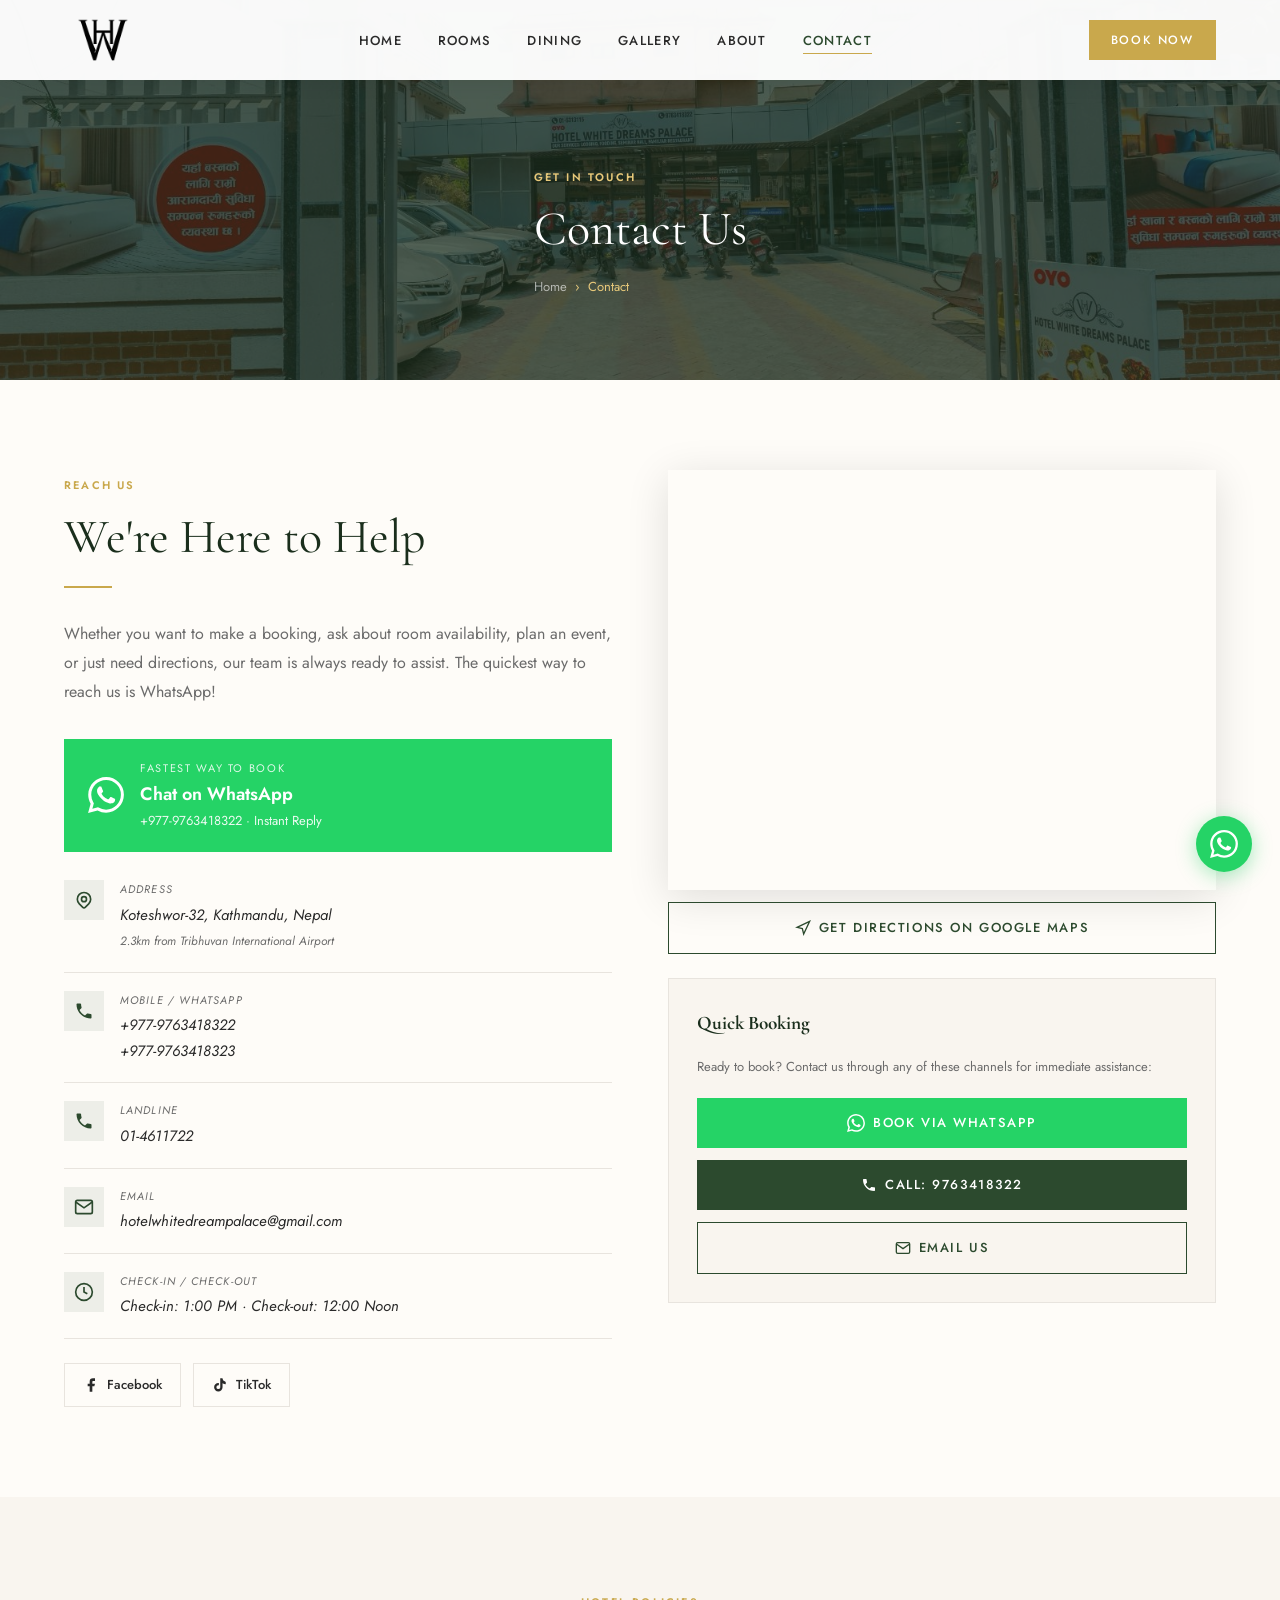
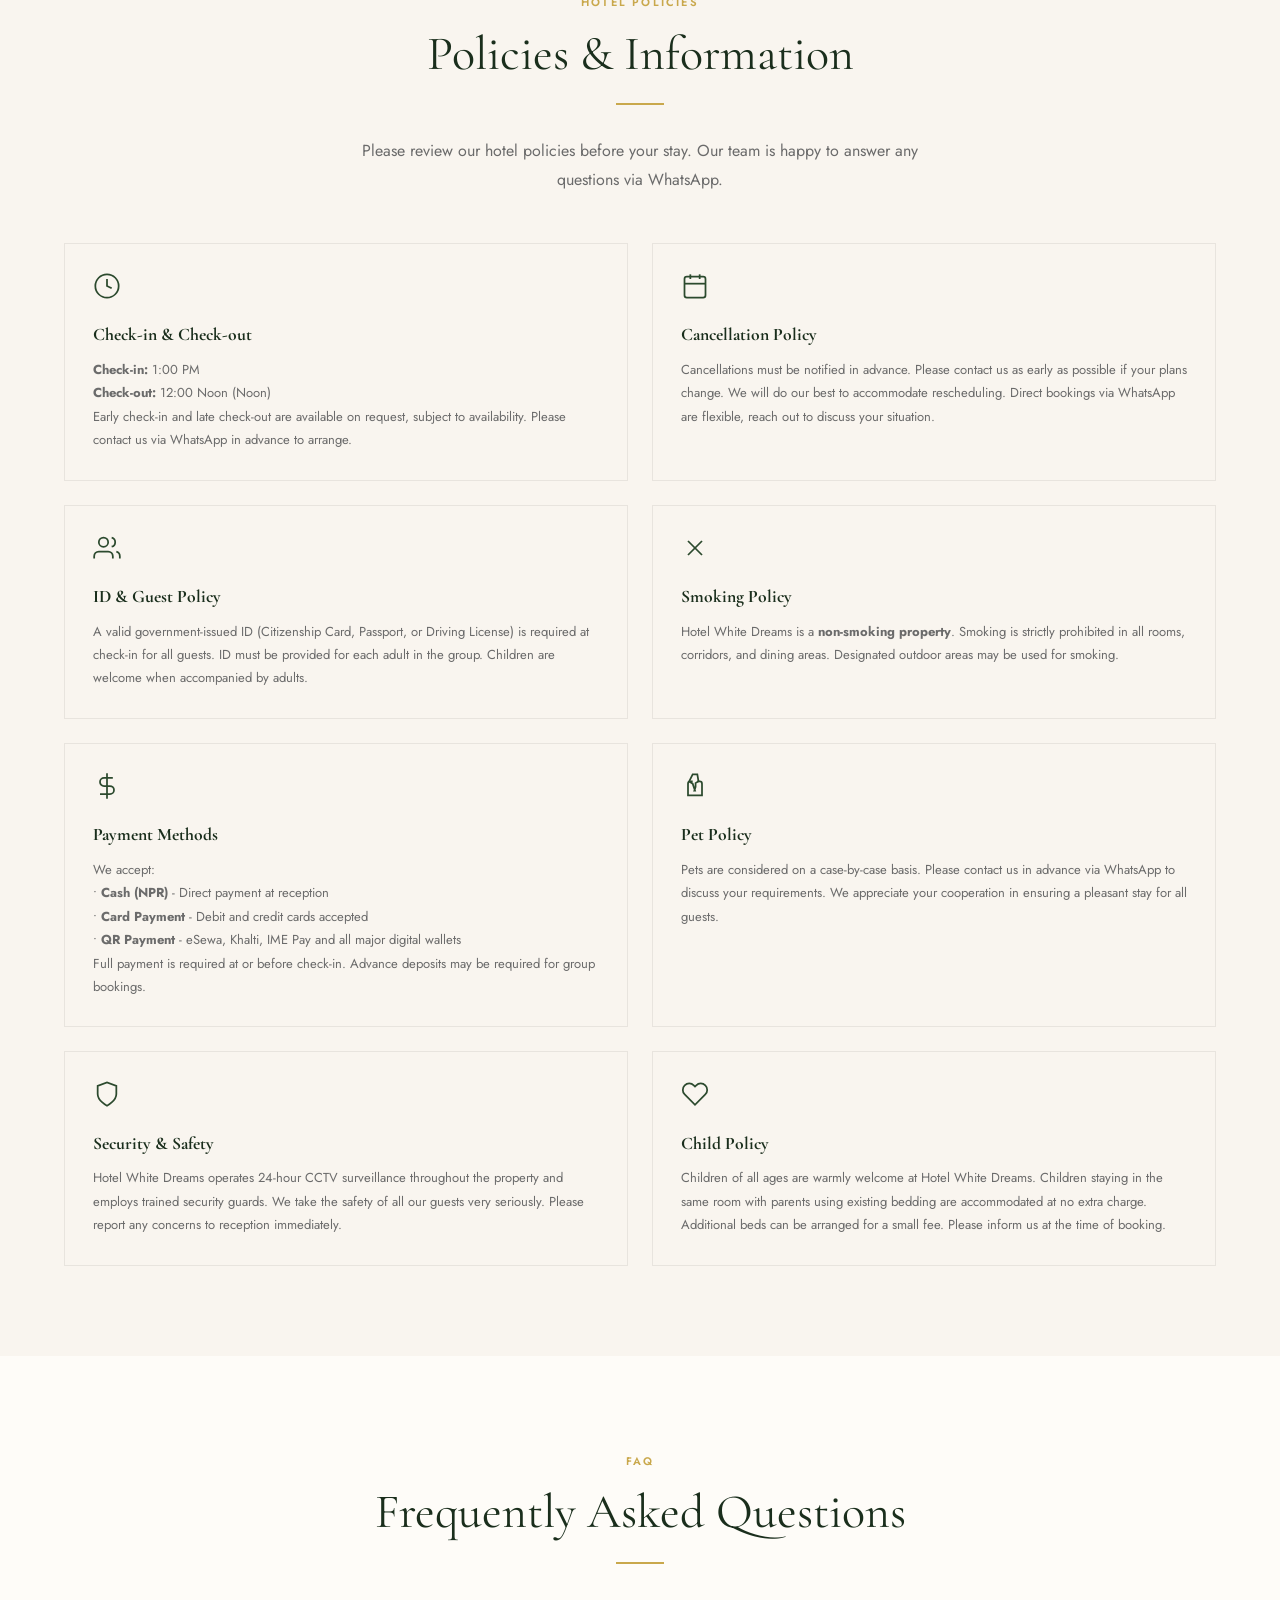
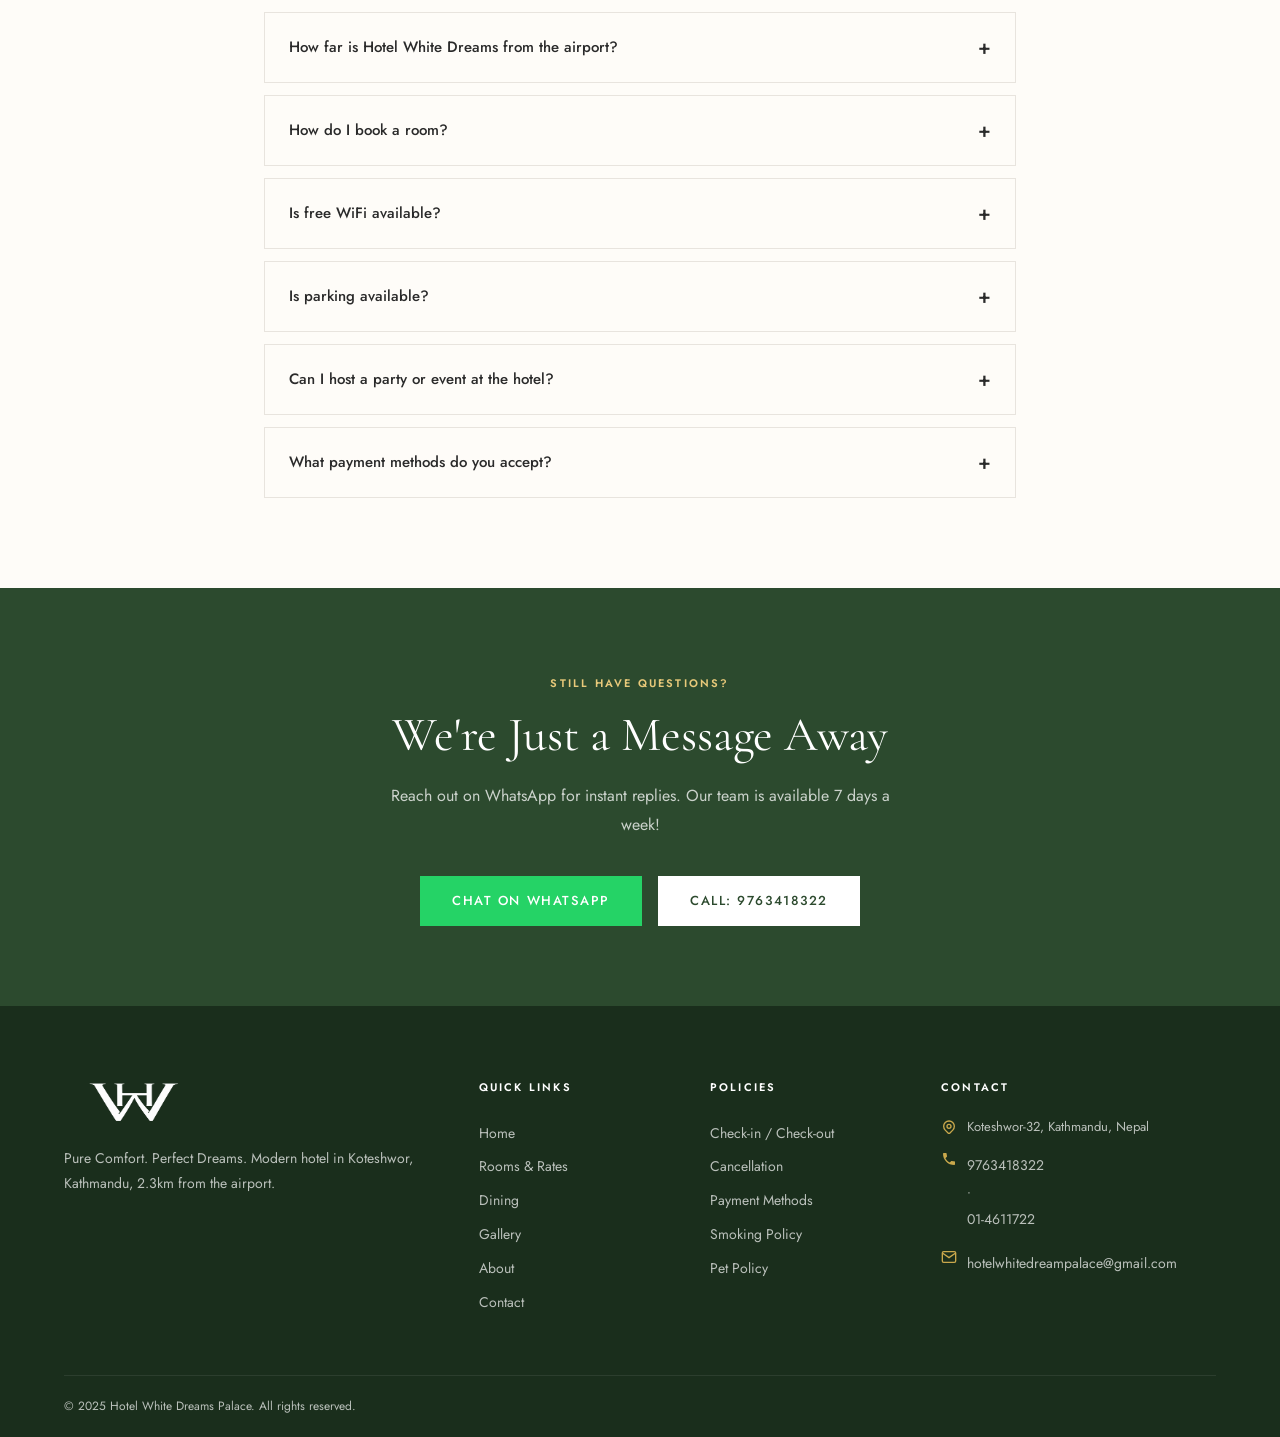
==== contact.html @ fd2ccd72 "hotel white dreams" ====
<!DOCTYPE html>
<html lang="en">
<head>
  <meta charset="UTF-8">
  <meta name="viewport" content="width=device-width, initial-scale=1.0">
  <title>Contact Us | Hotel White Dreams Kathmandu | Book via WhatsApp</title>
  <meta name="description" content="Contact Hotel White Dreams - Koteshwor-32, Kathmandu. Phone: 9763418322, 01-4611722. Book via WhatsApp. Email: hotelwhitedreampalace@gmail.com. Find us 2.3km from TIA airport.">
  <meta name="keywords" content="contact hotel white dreams, hotel kathmandu whatsapp booking, hotel near airport kathmandu phone, koteshwor hotel booking nepal">
  <meta name="robots" content="index, follow">
  <link rel="canonical" href="https://hotelwhitedreams.com/contact.html">
  <meta property="og:title" content="Contact - Hotel White Dreams Kathmandu">
  <meta property="og:description" content="Get in touch. Phone: 9763418322. WhatsApp booking available 24/7. Located in Koteshwor-32, Kathmandu.">
  <meta property="og:image" content="https://hotelwhitedreams.com/img/white-dreams-exterior.jpg">
  <meta property="og:url" content="https://hotelwhitedreams.com/contact.html">
  <meta name="geo.region" content="NP-BA">
  <meta name="geo.placename" content="Kathmandu">
  <link rel="icon" type="image/x-icon" href="favicon/favicon.ico">
  <link rel="icon" type="image/png" sizes="32x32" href="favicon/favicon-32x32.png">
  <link rel="apple-touch-icon" sizes="180x180" href="favicon/apple-touch-icon.png">
  <link rel="manifest" href="favicon/site.webmanifest">

  <script type="application/ld+json">
  {
    "@context": "https://schema.org",
    "@type": "ContactPage",
    "name": "Contact Hotel White Dreams",
    "url": "https://hotelwhitedreams.com/contact.html",
    "mainEntity": {
      "@type": "Hotel",
      "name": "Hotel White Dreams",
      "telephone": ["+977-1-4611722", "+977-9763418322"],
      "email": "hotelwhitedreampalace@gmail.com",
      "address": {
        "@type": "PostalAddress",
        "streetAddress": "Koteshwor-32",
        "addressLocality": "Kathmandu",
        "addressRegion": "Bagmati Province",
        "addressCountry": "NP"
      }
    }
  }
  </script>

  <link rel="stylesheet" href="css/style.css">
</head>
<body>

<!-- NAVBAR -->
<nav class="navbar dark-nav" id="navbar">
  <div class="container nav-inner">
    <a href="index.html" class="nav-logo"><img src="img/logo-black.png" alt="Hotel White Dreams" width="160" height="52" onerror="this.src='img/logo-white.png'"></a>
    <ul class="nav-links">
      <li><a href="index.html">Home</a></li>
      <li><a href="rooms.html">Rooms</a></li>
      <li><a href="dining.html">Dining</a></li>
      <li><a href="gallery.html">Gallery</a></li>
      <li><a href="about.html">About</a></li>
      <li><a href="contact.html" class="active">Contact</a></li>
    </ul>
    <a href="https://wa.link/jfdvxk" target="_blank" rel="noopener" class="btn nav-book">Book Now</a>
    <button class="hamburger" id="hamburger" aria-label="Open menu"><span></span><span></span><span></span></button>
  </div>
</nav>
<div class="mobile-nav" id="mobileNav">
  <button class="close-btn" id="closeBtn">✕</button>
  <a href="index.html">Home</a><a href="rooms.html">Rooms</a><a href="dining.html">Dining</a><a href="gallery.html">Gallery</a><a href="about.html">About</a><a href="contact.html">Contact</a>
  <a href="https://wa.link/jfdvxk" target="_blank" rel="noopener" style="color:#25D366;font-weight:600;margin-top:16px;">📱 Book via WhatsApp</a>
</div>
<div class="overlay" id="overlay"></div>

<!-- PAGE HERO -->
<div class="page-hero" style="padding-top:80px;" role="banner">
  <div class="page-hero-bg" style="background-image:url('img/white-dreams-entrance.jpg')" aria-hidden="true"></div>
  <div class="container page-hero-content">
    <span class="tag">Get In Touch</span>
    <h1 class="section-title">Contact Us</h1>
    <nav class="breadcrumb" aria-label="Breadcrumb">
      <a href="index.html">Home</a> <span>›</span> <span>Contact</span>
    </nav>
  </div>
</div>

<!-- CONTACT SECTION -->
<section class="section-pad" aria-labelledby="contact-heading">
  <div class="container">
    <div style="display:grid;grid-template-columns:1fr 1fr;gap:56px;align-items:start;" class="location-grid">

      <!-- Contact Info -->
      <div class="fade-in">
        <span class="tag">Reach Us</span>
        <h2 class="section-title" id="contact-heading">We're Here to Help</h2>
        <div class="divider" aria-hidden="true"></div>
        <p class="section-sub" style="margin-bottom:32px;">Whether you want to make a booking, ask about room availability, plan an event, or just need directions, our team is always ready to assist. The quickest way to reach us is WhatsApp!</p>

        <!-- WhatsApp Highlight -->
        <a href="https://wa.link/jfdvxk" target="_blank" rel="noopener" style="display:flex;align-items:center;gap:16px;background:#25D366;color:#fff;padding:20px 24px;margin-bottom:24px;transition:all 0.3s ease;" aria-label="Chat with Hotel White Dreams on WhatsApp"
           onmouseover="this.style.background='#1ebe5a'" onmouseout="this.style.background='#25D366'">
          <svg width="36" height="36" fill="currentColor" viewBox="0 0 24 24" aria-hidden="true"><path d="M17.472 14.382c-.297-.149-1.758-.867-2.03-.967-.273-.099-.471-.148-.67.15-.197.297-.767.966-.94 1.164-.173.199-.347.223-.644.075-.297-.15-1.255-.463-2.39-1.475-.883-.788-1.48-1.761-1.653-2.059-.173-.297-.018-.458.13-.606.134-.133.298-.347.446-.52.149-.174.198-.298.298-.497.099-.198.05-.371-.025-.52-.075-.149-.669-1.612-.916-2.207-.242-.579-.487-.5-.669-.51-.173-.008-.371-.01-.57-.01-.198 0-.52.074-.792.372-.272.297-1.04 1.016-1.04 2.479 0 1.462 1.065 2.875 1.213 3.074.149.198 2.096 3.2 5.077 4.487.709.306 1.262.489 1.694.625.712.227 1.36.195 1.871.118.571-.085 1.758-.719 2.006-1.413.248-.694.248-1.289.173-1.413-.074-.124-.272-.198-.57-.347m-5.421 7.403h-.004a9.87 9.87 0 01-5.031-1.378l-.361-.214-3.741.982.998-3.648-.235-.374a9.86 9.86 0 01-1.51-5.26c.001-5.45 4.436-9.884 9.888-9.884 2.64 0 5.122 1.03 6.988 2.898a9.825 9.825 0 012.893 6.994c-.003 5.45-4.437 9.884-9.885 9.884m8.413-18.297A11.815 11.815 0 0012.05 0C5.495 0 .16 5.335.157 11.892c0 2.096.547 4.142 1.588 5.945L.057 24l6.305-1.654a11.882 11.882 0 005.683 1.448h.005c6.554 0 11.89-5.335 11.893-11.893a11.821 11.821 0 00-3.48-8.413z"/></svg>
          <div>
            <div style="font-size:11px;letter-spacing:0.15em;text-transform:uppercase;opacity:0.85;margin-bottom:2px;">Fastest Way to Book</div>
            <div style="font-size:18px;font-weight:600;">Chat on WhatsApp</div>
            <div style="font-size:13px;opacity:0.9;">+977-9763418322 · Instant Reply</div>
          </div>
        </a>

        <address>
          <div class="contact-list" role="list">
            <div class="contact-item" role="listitem">
              <div class="c-icon" aria-hidden="true">
                <svg width="20" height="20" fill="none" stroke="currentColor" stroke-width="2" viewBox="0 0 24 24"><path d="M17.657 16.657L13.414 20.9a1.998 1.998 0 01-2.827 0l-4.244-4.243a8 8 0 1111.314 0z"/><path d="M15 11a3 3 0 11-6 0 3 3 0 016 0z"/></svg>
              </div>
              <div>
                <div class="c-label">Address</div>
                <div class="c-value">Koteshwor-32, Kathmandu, Nepal<br><span style="font-size:12px;color:var(--mid-gray);">2.3km from Tribhuvan International Airport</span></div>
              </div>
            </div>
            <div class="contact-item" role="listitem">
              <div class="c-icon" aria-hidden="true">
                <svg width="20" height="20" viewBox="0 0 24 24" fill="currentColor" aria-hidden="true"><path d="M6.62 10.79c1.44 2.83 3.76 5.14 6.59 6.59l2.2-2.2c.27-.27.67-.36 1.02-.24 1.12.37 2.33.57 3.57.57.55 0 1 .45 1 1V20c0 .55-.45 1-1 1-9.39 0-17-7.61-17-17 0-.55.45-1 1-1h3.5c.55 0 1 .45 1 1 0 1.25.2 2.45.57 3.57.11.35.03.74-.25 1.02l-2.2 2.2z"/></svg>
              </div>
              <div>
                <div class="c-label">Mobile / WhatsApp</div>
                <div class="c-value">
                  <a href="tel:+9779763418322">+977-9763418322</a><br>
                  <a href="tel:+9779763418323">+977-9763418323</a>
                </div>
              </div>
            </div>
            <div class="contact-item" role="listitem">
              <div class="c-icon" aria-hidden="true">
                <svg width="20" height="20" viewBox="0 0 24 24" fill="currentColor" aria-hidden="true"><path d="M6.62 10.79c1.44 2.83 3.76 5.14 6.59 6.59l2.2-2.2c.27-.27.67-.36 1.02-.24 1.12.37 2.33.57 3.57.57.55 0 1 .45 1 1V20c0 .55-.45 1-1 1-9.39 0-17-7.61-17-17 0-.55.45-1 1-1h3.5c.55 0 1 .45 1 1 0 1.25.2 2.45.57 3.57.11.35.03.74-.25 1.02l-2.2 2.2z"/></svg>
              </div>
              <div>
                <div class="c-label">Landline</div>
                <div class="c-value"><a href="tel:+97714611722">01-4611722</a></div>
              </div>
            </div>
            <div class="contact-item" role="listitem">
              <div class="c-icon" aria-hidden="true">
                <svg width="20" height="20" fill="none" stroke="currentColor" stroke-width="2" viewBox="0 0 24 24"><path d="M4 4h16c1.1 0 2 .9 2 2v12c0 1.1-.9 2-2 2H4c-1.1 0-2-.9-2-2V6c0-1.1.9-2 2-2z"/><polyline points="22,6 12,13 2,6"/></svg>
              </div>
              <div>
                <div class="c-label">Email</div>
                <div class="c-value"><a href="mailto:hotelwhitedreampalace@gmail.com">hotelwhitedreampalace@gmail.com</a></div>
              </div>
            </div>
            <div class="contact-item" role="listitem">
              <div class="c-icon" aria-hidden="true">
                <svg width="20" height="20" fill="none" stroke="currentColor" stroke-width="2" viewBox="0 0 24 24"><circle cx="12" cy="12" r="10"/><polyline points="12 6 12 12 16 14"/></svg>
              </div>
              <div>
                <div class="c-label">Check-in / Check-out</div>
                <div class="c-value">Check-in: 1:00 PM · Check-out: 12:00 Noon</div>
              </div>
            </div>
          </div>
        </address>

        <div class="social-row" style="margin-top:24px;" aria-label="Social media links">
          <a href="https://www.facebook.com/people/Hotel-White-Dreams-Palace/61571336482780/" target="_blank" rel="noopener" class="social-btn" aria-label="Hotel White Dreams on Facebook">
            <svg width="16" height="16" viewBox="0 0 24 24" fill="currentColor" aria-hidden="true"><path d="M18 2h-3a5 5 0 00-5 5v3H7v4h3v8h4v-8h3l1-4h-4V7a1 1 0 011-1h3z"/></svg>
            Facebook
          </a>
          <a href="https://www.tiktok.com/@hotel.white.dream" target="_blank" rel="noopener" class="social-btn" aria-label="Hotel White Dreams on TikTok">
            <svg width="16" height="16" viewBox="0 0 24 24" fill="currentColor" aria-hidden="true"><path d="M19.59 6.69a4.83 4.83 0 01-3.77-4.25V2h-3.45v13.67a2.89 2.89 0 01-2.88 2.5 2.89 2.89 0 01-2.89-2.89 2.89 2.89 0 012.89-2.89c.28 0 .54.04.79.1V9.01a6.33 6.33 0 00-.79-.05 6.34 6.34 0 00-6.34 6.34 6.34 6.34 0 006.34 6.34 6.34 6.34 0 006.33-6.34V9.5a8.16 8.16 0 004.77 1.52V7.57a4.85 4.85 0 01-1-.88z"/></svg>
            TikTok
          </a>
        </div>
      </div>

      <!-- Map & Quick Booking -->
      <div class="fade-in">
        <div class="map-wrap" role="application" aria-label="Google Maps showing Hotel White Dreams location in Koteshwor Kathmandu">
          <iframe
            src="https://www.google.com/maps/embed?pb=!1m18!1m12!1m3!1d667.1944233968767!2d85.3472402989279!3d27.680675975728967!2m3!1f0!2f0!3f0!3m2!1i1024!2i768!4f13.1!3m3!1m2!1s0x39eb19006d4456f3%3A0xda9e006a3b36ed2a!2sHOTEL%20WHITE%20DREAMS%20PALACE!5e0!3m2!1sen!2snp!4v1775055381803!5m2!1sen!2snp"
            width="600" height="420" style="border:0;" allowfullscreen="" loading="lazy"
            referrerpolicy="no-referrer-when-downgrade"
            title="Hotel White Dreams location in Koteshwor Kathmandu on Google Maps">
          </iframe>
        </div>
        <a href="https://maps.app.goo.gl/Nyb9Q2iBQcFagSoRA" target="_blank" rel="noopener" class="btn btn-outline" style="width:100%;justify-content:center;margin-top:12px;" aria-label="Get directions to Hotel White Dreams">
          <svg width="16" height="16" fill="none" stroke="currentColor" stroke-width="2" viewBox="0 0 24 24" aria-hidden="true"><polygon points="3 11 22 2 13 21 11 13 3 11"/></svg>
          Get Directions on Google Maps
        </a>

        <!-- Quick Booking Box -->
        <div style="background:var(--cream);padding:28px;margin-top:24px;border:1px solid var(--light-gray);" role="complementary" aria-label="Quick booking options">
          <h3 style="font-family:var(--font-display);font-size:1.2rem;color:var(--forest-deep);margin-bottom:16px;">Quick Booking</h3>
          <p style="font-size:13px;color:var(--mid-gray);margin-bottom:20px;">Ready to book? Contact us through any of these channels for immediate assistance:</p>
          <div style="display:flex;flex-direction:column;gap:12px;">
            <a href="https://wa.link/jfdvxk" target="_blank" rel="noopener" class="btn btn-whatsapp" style="justify-content:center;" aria-label="Book via WhatsApp">
              <svg width="18" height="18" fill="currentColor" viewBox="0 0 24 24" aria-hidden="true"><path d="M17.472 14.382c-.297-.149-1.758-.867-2.03-.967-.273-.099-.471-.148-.67.15-.197.297-.767.966-.94 1.164-.173.199-.347.223-.644.075-.297-.15-1.255-.463-2.39-1.475-.883-.788-1.48-1.761-1.653-2.059-.173-.297-.018-.458.13-.606.134-.133.298-.347.446-.52.149-.174.198-.298.298-.497.099-.198.05-.371-.025-.52-.075-.149-.669-1.612-.916-2.207-.242-.579-.487-.5-.669-.51-.173-.008-.371-.01-.57-.01-.198 0-.52.074-.792.372-.272.297-1.04 1.016-1.04 2.479 0 1.462 1.065 2.875 1.213 3.074.149.198 2.096 3.2 5.077 4.487.709.306 1.262.489 1.694.625.712.227 1.36.195 1.871.118.571-.085 1.758-.719 2.006-1.413.248-.694.248-1.289.173-1.413-.074-.124-.272-.198-.57-.347m-5.421 7.403h-.004a9.87 9.87 0 01-5.031-1.378l-.361-.214-3.741.982.998-3.648-.235-.374a9.86 9.86 0 01-1.51-5.26c.001-5.45 4.436-9.884 9.888-9.884 2.64 0 5.122 1.03 6.988 2.898a9.825 9.825 0 012.893 6.994c-.003 5.45-4.437 9.884-9.885 9.884m8.413-18.297A11.815 11.815 0 0012.05 0C5.495 0 .16 5.335.157 11.892c0 2.096.547 4.142 1.588 5.945L.057 24l6.305-1.654a11.882 11.882 0 005.683 1.448h.005c6.554 0 11.89-5.335 11.893-11.893a11.821 11.821 0 00-3.48-8.413z"/></svg>
              Book via WhatsApp
            </a>
            <a href="tel:+9779763418322" class="btn btn-primary" style="justify-content:center;" aria-label="Call us">
              <svg width="16" height="16" viewBox="0 0 24 24" fill="currentColor" aria-hidden="true"><path d="M6.62 10.79c1.44 2.83 3.76 5.14 6.59 6.59l2.2-2.2c.27-.27.67-.36 1.02-.24 1.12.37 2.33.57 3.57.57.55 0 1 .45 1 1V20c0 .55-.45 1-1 1-9.39 0-17-7.61-17-17 0-.55.45-1 1-1h3.5c.55 0 1 .45 1 1 0 1.25.2 2.45.57 3.57.11.35.03.74-.25 1.02l-2.2 2.2z"/></svg>
              Call: 9763418322
            </a>
            <a href="mailto:hotelwhitedreampalace@gmail.com" class="btn btn-outline" style="justify-content:center;" aria-label="Email us">
              <svg width="16" height="16" fill="none" stroke="currentColor" stroke-width="2" viewBox="0 0 24 24" aria-hidden="true"><path d="M4 4h16c1.1 0 2 .9 2 2v12c0 1.1-.9 2-2 2H4c-1.1 0-2-.9-2-2V6c0-1.1.9-2 2-2z"/><polyline points="22,6 12,13 2,6"/></svg>
              Email Us
            </a>
          </div>
        </div>
      </div>
    </div>
  </div>
</section>

<!-- POLICIES -->
<section class="section-pad rooms-bg" id="policies" aria-labelledby="policies-heading">
  <div class="container">
    <div class="text-center fade-in" style="margin-bottom:48px;">
      <span class="tag">Hotel Policies</span>
      <h2 class="section-title" id="policies-heading">Policies & Information</h2>
      <div class="divider" aria-hidden="true"></div>
      <p class="section-sub">Please review our hotel policies before your stay. Our team is happy to answer any questions via WhatsApp.</p>
    </div>
    <div class="policies-grid fade-in" role="list" aria-label="Hotel policies">

      <div class="policy-card" role="listitem">
        <div class="policy-icon" aria-hidden="true">
          <svg width="28" height="28" fill="none" stroke="currentColor" stroke-width="1.5" viewBox="0 0 24 24"><circle cx="12" cy="12" r="10"/><polyline points="12 6 12 12 16 14"/></svg>
        </div>
        <h3 class="policy-title">Check-in & Check-out</h3>
        <p class="policy-text">
          <strong>Check-in:</strong> 1:00 PM<br>
          <strong>Check-out:</strong> 12:00 Noon (Noon)<br>
          Early check-in and late check-out are available on request, subject to availability. Please contact us via WhatsApp in advance to arrange.
        </p>
      </div>

      <div class="policy-card" role="listitem">
        <div class="policy-icon" aria-hidden="true">
          <svg width="28" height="28" fill="none" stroke="currentColor" stroke-width="1.5" viewBox="0 0 24 24"><rect x="3" y="4" width="18" height="18" rx="2" ry="2"/><line x1="16" y1="2" x2="16" y2="6"/><line x1="8" y1="2" x2="8" y2="6"/><line x1="3" y1="10" x2="21" y2="10"/></svg>
        </div>
        <h3 class="policy-title">Cancellation Policy</h3>
        <p class="policy-text">
          Cancellations must be notified in advance. Please contact us as early as possible if your plans change. We will do our best to accommodate rescheduling. Direct bookings via WhatsApp are flexible, reach out to discuss your situation.
        </p>
      </div>

      <div class="policy-card" role="listitem">
        <div class="policy-icon" aria-hidden="true">
          <svg width="28" height="28" fill="none" stroke="currentColor" stroke-width="1.5" viewBox="0 0 24 24"><path d="M17 21v-2a4 4 0 00-4-4H5a4 4 0 00-4 4v2"/><circle cx="9" cy="7" r="4"/><path d="M23 21v-2a4 4 0 00-3-3.87"/><path d="M16 3.13a4 4 0 010 7.75"/></svg>
        </div>
        <h3 class="policy-title">ID & Guest Policy</h3>
        <p class="policy-text">
          A valid government-issued ID (Citizenship Card, Passport, or Driving License) is required at check-in for all guests. ID must be provided for each adult in the group. Children are welcome when accompanied by adults.
        </p>
      </div>

      <div class="policy-card" role="listitem">
        <div class="policy-icon" aria-hidden="true">
          <svg width="28" height="28" fill="none" stroke="currentColor" stroke-width="1.5" viewBox="0 0 24 24"><line x1="18" y1="6" x2="6" y2="18"/><line x1="6" y1="6" x2="18" y2="18"/></svg>
        </div>
        <h3 class="policy-title">Smoking Policy</h3>
        <p class="policy-text">
          Hotel White Dreams is a <strong>non-smoking property</strong>. Smoking is strictly prohibited in all rooms, corridors, and dining areas. Designated outdoor areas may be used for smoking. 
        </p>
      </div>

      <div class="policy-card" role="listitem">
        <div class="policy-icon" aria-hidden="true">
          <svg width="28" height="28" fill="none" stroke="currentColor" stroke-width="1.5" viewBox="0 0 24 24"><line x1="12" y1="1" x2="12" y2="23"/><path d="M17 5H9.5a3.5 3.5 0 000 7h5a3.5 3.5 0 010 7H6"/></svg>
        </div>
        <h3 class="policy-title">Payment Methods</h3>
        <p class="policy-text">
          We accept:<br>
          • <strong>Cash (NPR)</strong> - Direct payment at reception<br>
          • <strong>Card Payment</strong> - Debit and credit cards accepted<br>
          • <strong>QR Payment</strong> - eSewa, Khalti, IME Pay and all major digital wallets<br>
          Full payment is required at or before check-in. Advance deposits may be required for group bookings.
        </p>
      </div>

      <div class="policy-card" role="listitem">
        <div class="policy-icon" aria-hidden="true">
          <svg width="28" height="28" fill="none" stroke="currentColor" stroke-width="1.5" viewBox="0 0 24 24"><path d="M10 2h4l1 6-2.5 1.5a11 11 0 01-1 6.5H12l-2-6L7 8z"/><path d="M14 8h2a2 2 0 012 2v10H6V10a2 2 0 012-2h2"/></svg>
        </div>
        <h3 class="policy-title">Pet Policy</h3>
        <p class="policy-text">
          Pets are considered on a case-by-case basis. Please contact us in advance via WhatsApp to discuss your requirements. We appreciate your cooperation in ensuring a pleasant stay for all guests.
        </p>
      </div>

      <div class="policy-card" role="listitem">
        <div class="policy-icon" aria-hidden="true">
          <svg width="28" height="28" fill="none" stroke="currentColor" stroke-width="1.5" viewBox="0 0 24 24"><path d="M12 22s8-4 8-10V5l-8-3-8 3v7c0 6 8 10 8 10z"/></svg>
        </div>
        <h3 class="policy-title">Security & Safety</h3>
        <p class="policy-text">
          Hotel White Dreams operates 24-hour CCTV surveillance throughout the property and employs trained security guards. We take the safety of all our guests very seriously. Please report any concerns to reception immediately.
        </p>
      </div>

      <div class="policy-card" role="listitem">
        <div class="policy-icon" aria-hidden="true">
          <svg width="28" height="28" fill="none" stroke="currentColor" stroke-width="1.5" viewBox="0 0 24 24"><path d="M20.84 4.61a5.5 5.5 0 00-7.78 0L12 5.67l-1.06-1.06a5.5 5.5 0 00-7.78 7.78l1.06 1.06L12 21.23l7.78-7.78 1.06-1.06a5.5 5.5 0 000-7.78z"/></svg>
        </div>
        <h3 class="policy-title">Child Policy</h3>
        <p class="policy-text">
          Children of all ages are warmly welcome at Hotel White Dreams. Children staying in the same room with parents using existing bedding are accommodated at no extra charge. Additional beds can be arranged for a small fee. Please inform us at the time of booking.
        </p>
      </div>
    </div>
  </div>
</section>

<!-- FAQ -->
<section class="section-pad" aria-labelledby="faq-heading">
  <div class="container" style="max-width:800px;">
    <div class="text-center fade-in" style="margin-bottom:48px;">
      <span class="tag">FAQ</span>
      <h2 class="section-title" id="faq-heading">Frequently Asked Questions</h2>
      <div class="divider" aria-hidden="true"></div>
    </div>
    <div class="fade-in" itemscope itemtype="https://schema.org/FAQPage">
      <div style="border:1px solid var(--light-gray);margin-bottom:12px;" itemscope itemprop="mainEntity" itemtype="https://schema.org/Question">
        <button style="width:100%;padding:20px 24px;background:none;border:none;text-align:left;cursor:pointer;display:flex;justify-content:space-between;align-items:center;font-family:var(--font-body);font-size:15px;font-weight:500;color:var(--charcoal);" onclick="toggleFAQ(this)" aria-expanded="false" itemprop="name">
          How far is Hotel White Dreams from the airport?
          <span style="font-size:20px;transition:transform 0.3s;" aria-hidden="true">+</span>
        </button>
        <div style="display:none;padding:0 24px 20px;font-size:14px;color:var(--mid-gray);line-height:1.8;" itemscope itemprop="acceptedAnswer" itemtype="https://schema.org/Answer">
          <p itemprop="text">Hotel White Dreams is located just 2.3 kilometres from Tribhuvan International Airport (TIA) in Koteshwor-32, Kathmandu. The drive takes approximately 10-15 minutes depending on traffic, making us ideal for transit travellers and airport pick-ups.</p>
        </div>
      </div>
      <div style="border:1px solid var(--light-gray);margin-bottom:12px;" itemscope itemprop="mainEntity" itemtype="https://schema.org/Question">
        <button style="width:100%;padding:20px 24px;background:none;border:none;text-align:left;cursor:pointer;display:flex;justify-content:space-between;align-items:center;font-family:var(--font-body);font-size:15px;font-weight:500;color:var(--charcoal);" onclick="toggleFAQ(this)" aria-expanded="false" itemprop="name">
          How do I book a room?
          <span style="font-size:20px;transition:transform 0.3s;" aria-hidden="true">+</span>
        </button>
        <div style="display:none;padding:0 24px 20px;font-size:14px;color:var(--mid-gray);line-height:1.8;" itemscope itemprop="acceptedAnswer" itemtype="https://schema.org/Answer">
          <p itemprop="text">The easiest way to book is through WhatsApp at <a href="https://wa.link/jfdvxk" target="_blank" rel="noopener" style="color:var(--forest);">wa.link/jfdvxk</a> or by calling us at 9763418322. You can also call our landline at 01-4611722. We respond quickly and can confirm your booking within minutes!</p>
        </div>
      </div>
      <div style="border:1px solid var(--light-gray);margin-bottom:12px;" itemscope itemprop="mainEntity" itemtype="https://schema.org/Question">
        <button style="width:100%;padding:20px 24px;background:none;border:none;text-align:left;cursor:pointer;display:flex;justify-content:space-between;align-items:center;font-family:var(--font-body);font-size:15px;font-weight:500;color:var(--charcoal);" onclick="toggleFAQ(this)" aria-expanded="false" itemprop="name">
          Is free WiFi available?
          <span style="font-size:20px;transition:transform 0.3s;" aria-hidden="true">+</span>
        </button>
        <div style="display:none;padding:0 24px 20px;font-size:14px;color:var(--mid-gray);line-height:1.8;" itemscope itemprop="acceptedAnswer" itemtype="https://schema.org/Answer">
          <p itemprop="text">Yes! High-speed WiFi is provided free of charge to all guests in all rooms and common areas throughout the hotel. No hidden charges or time limits.</p>
        </div>
      </div>
      <div style="border:1px solid var(--light-gray);margin-bottom:12px;" itemscope itemprop="mainEntity" itemtype="https://schema.org/Question">
        <button style="width:100%;padding:20px 24px;background:none;border:none;text-align:left;cursor:pointer;display:flex;justify-content:space-between;align-items:center;font-family:var(--font-body);font-size:15px;font-weight:500;color:var(--charcoal);" onclick="toggleFAQ(this)" aria-expanded="false" itemprop="name">
          Is parking available?
          <span style="font-size:20px;transition:transform 0.3s;" aria-hidden="true">+</span>
        </button>
        <div style="display:none;padding:0 24px 20px;font-size:14px;color:var(--mid-gray);line-height:1.8;" itemscope itemprop="acceptedAnswer" itemtype="https://schema.org/Answer">
          <p itemprop="text">Yes, Hotel White Dreams provides free secure parking for all guests. Our parking area has CCTV coverage and is monitored 24 hours a day.</p>
        </div>
      </div>
      <div style="border:1px solid var(--light-gray);margin-bottom:12px;" itemscope itemprop="mainEntity" itemtype="https://schema.org/Question">
        <button style="width:100%;padding:20px 24px;background:none;border:none;text-align:left;cursor:pointer;display:flex;justify-content:space-between;align-items:center;font-family:var(--font-body);font-size:15px;font-weight:500;color:var(--charcoal);" onclick="toggleFAQ(this)" aria-expanded="false" itemprop="name">
          Can I host a party or event at the hotel?
          <span style="font-size:20px;transition:transform 0.3s;" aria-hidden="true">+</span>
        </button>
        <div style="display:none;padding:0 24px 20px;font-size:14px;color:var(--mid-gray);line-height:1.8;" itemscope itemprop="acceptedAnswer" itemtype="https://schema.org/Answer">
          <p itemprop="text">Absolutely! We have a conference and banquet hall suitable for small parties, birthday celebrations, business meetings, and wedding receptions. Please contact us via WhatsApp to discuss your event requirements and availability.</p>
        </div>
      </div>
      <div style="border:1px solid var(--light-gray);" itemscope itemprop="mainEntity" itemtype="https://schema.org/Question">
        <button style="width:100%;padding:20px 24px;background:none;border:none;text-align:left;cursor:pointer;display:flex;justify-content:space-between;align-items:center;font-family:var(--font-body);font-size:15px;font-weight:500;color:var(--charcoal);" onclick="toggleFAQ(this)" aria-expanded="false" itemprop="name">
          What payment methods do you accept?
          <span style="font-size:20px;transition:transform 0.3s;" aria-hidden="true">+</span>
        </button>
        <div style="display:none;padding:0 24px 20px;font-size:14px;color:var(--mid-gray);line-height:1.8;" itemscope itemprop="acceptedAnswer" itemtype="https://schema.org/Answer">
          <p itemprop="text">We accept cash (NPR), debit and credit cards, and QR code payments via eSewa, Khalti, IME Pay, and all major digital wallets. Payment is required at or before check-in.</p>
        </div>
      </div>
    </div>
  </div>
</section>

<!-- CTA -->
<section class="cta-banner" aria-labelledby="contact-cta-heading">
  <div class="container">
    <span class="tag">Still Have Questions?</span>
    <h2 class="section-title" id="contact-cta-heading">We're Just a Message Away</h2>
    <p class="section-sub">Reach out on WhatsApp for instant replies. Our team is available 7 days a week!</p>
    <div class="cta-btns">
      <a href="https://wa.link/jfdvxk" target="_blank" rel="noopener" class="btn btn-whatsapp" aria-label="Chat on WhatsApp">Chat on WhatsApp</a>
      <a href="tel:+9779763418322" class="btn btn-white" aria-label="Call us">Call: 9763418322</a>
    </div>
  </div>
</section>

<!-- FOOTER -->
<footer role="contentinfo">
  <div class="container">
    <div class="footer-grid">
      <div class="footer-brand">
        <img src="img/logo-white.png" alt="Hotel White Dreams Logo" width="140" height="45" onerror="this.src='img/logo-black.png';this.style.filter='invert(1)'">
        <p style="margin-top:16px;">Pure Comfort. Perfect Dreams. Modern hotel in Koteshwor, Kathmandu, 2.3km from the airport.</p>
      </div>
      <div class="footer-col">
        <h5>Quick Links</h5>
        <a href="index.html">Home</a><a href="rooms.html">Rooms & Rates</a><a href="dining.html">Dining</a><a href="gallery.html">Gallery</a><a href="about.html">About</a><a href="contact.html">Contact</a>
      </div>
      <div class="footer-col">
        <h5>Policies</h5>
        <a href="contact.html#policies">Check-in / Check-out</a>
        <a href="contact.html#policies">Cancellation</a>
        <a href="contact.html#policies">Payment Methods</a>
        <a href="contact.html#policies">Smoking Policy</a>
        <a href="contact.html#policies">Pet Policy</a>
      </div>
      <div class="footer-col">
        <h5>Contact</h5>
        <div class="footer-contact-item"><svg width="16" height="16" fill="none" stroke="currentColor" stroke-width="2" viewBox="0 0 24 24" aria-hidden="true"><path d="M17.657 16.657L13.414 20.9a1.998 1.998 0 01-2.827 0l-4.244-4.243a8 8 0 1111.314 0z"/><path d="M15 11a3 3 0 11-6 0 3 3 0 016 0z"/></svg><span>Koteshwor-32, Kathmandu, Nepal</span></div>
        <div class="footer-contact-item"><svg width="16" height="16" viewBox="0 0 24 24" fill="currentColor" aria-hidden="true"><path d="M6.62 10.79c1.44 2.83 3.76 5.14 6.59 6.59l2.2-2.2c.27-.27.67-.36 1.02-.24 1.12.37 2.33.57 3.57.57.55 0 1 .45 1 1V20c0 .55-.45 1-1 1-9.39 0-17-7.61-17-17 0-.55.45-1 1-1h3.5c.55 0 1 .45 1 1 0 1.25.2 2.45.57 3.57.11.35.03.74-.25 1.02l-2.2 2.2z"/></svg><span><a href="tel:+9779763418322" style="color:inherit;">9763418322</a> · <a href="tel:+97714611722" style="color:inherit;">01-4611722</a></span></div>
        <div class="footer-contact-item"><svg width="16" height="16" fill="none" stroke="currentColor" stroke-width="2" viewBox="0 0 24 24" aria-hidden="true"><path d="M4 4h16c1.1 0 2 .9 2 2v12c0 1.1-.9 2-2 2H4c-1.1 0-2-.9-2-2V6c0-1.1.9-2 2-2z"/><polyline points="22,6 12,13 2,6"/></svg><span><a href="mailto:hotelwhitedreampalace@gmail.com" style="color:inherit;">hotelwhitedreampalace@gmail.com</a></span></div>
      </div>
    </div>
    <div class="footer-bottom">
      <p>© 2025 Hotel White Dreams Palace. All rights reserved.</p>
      <p></p>
    </div>
  </div>
</footer>

<script src="js/components.js"></script>
<script src="js/main.js"></script>
<script>
function toggleFAQ(btn) {
  const content = btn.nextElementSibling;
  const icon = btn.querySelector('span');
  const isOpen = content.style.display === 'block';
  content.style.display = isOpen ? 'none' : 'block';
  icon.textContent = isOpen ? '+' : '−';
  icon.style.transform = isOpen ? 'rotate(0deg)' : 'rotate(45deg)';
  btn.setAttribute('aria-expanded', String(!isOpen));
}
</script>
</body>
</html>
---- css/style.css ----
/* =============================================
   HOTEL WHITE DREAMS - Main Stylesheet
   hotelwhitedreams.com
   ============================================= */

@import url('https://fonts.googleapis.com/css2?family=Cormorant+Garamond:ital,wght@0,300;0,400;0,600;1,300;1,400&family=Jost:wght@300;400;500;600&display=swap');

:root {
  --forest: #2C4A2E;
  --forest-light: #3D6B40;
  --forest-deep: #1A2E1C;
  --gold: #C9A84C;
  --gold-light: #E8C97A;
  --cream: #F9F5EF;
  --warm-white: #FEFCF8;
  --charcoal: #2A2A2A;
  --mid-gray: #6B6B6B;
  --light-gray: #E8E4DE;
  --shadow-soft: 0 4px 24px rgba(44,74,46,0.10);
  --shadow-card: 0 8px 40px rgba(0,0,0,0.12);
  --transition: all 0.35s cubic-bezier(0.25, 0.46, 0.45, 0.94);
  --font-display: 'Cormorant Garamond', Georgia, serif;
  --font-body: 'Jost', sans-serif;
}

*, *::before, *::after { box-sizing: border-box; margin: 0; padding: 0; }

html { scroll-behavior: smooth; font-size: 16px; }

body {
  font-family: var(--font-body);
  color: var(--charcoal);
  background: var(--warm-white);
  line-height: 1.7;
  overflow-x: hidden;
}

img { max-width: 100%; height: auto; display: block; }
a { text-decoration: none; color: inherit; }
ul { list-style: none; }

/* ── UTILITIES ── */
.container { max-width: 1200px; margin: 0 auto; padding: 0 24px; }
.section-pad { padding: 90px 0; }
.section-pad-sm { padding: 60px 0; }

.tag {
  display: inline-block;
  font-family: var(--font-body);
  font-size: 11px;
  font-weight: 600;
  letter-spacing: 0.2em;
  text-transform: uppercase;
  color: var(--gold);
  margin-bottom: 14px;
}
.section-title {
  font-family: var(--font-display);
  font-size: clamp(2rem, 4vw, 3rem);
  font-weight: 400;
  color: var(--forest-deep);
  line-height: 1.2;
  margin-bottom: 18px;
}
.section-sub {
  font-size: 1rem;
  color: var(--mid-gray);
  max-width: 560px;
  line-height: 1.8;
}
.text-center { text-align: center; }
.text-center .section-sub { margin: 0 auto; }

.divider {
  width: 48px; height: 2px;
  background: var(--gold);
  margin: 20px 0 32px;
}
.text-center .divider { margin: 20px auto 32px; }

/* ── BUTTONS ── */
.btn {
  display: inline-flex; align-items: center; gap: 8px;
  font-family: var(--font-body);
  font-size: 13px; font-weight: 500;
  letter-spacing: 0.12em; text-transform: uppercase;
  padding: 14px 32px;
  border: none; cursor: pointer;
  transition: var(--transition);
  text-decoration: none;
}
.btn-primary {
  background: var(--forest);
  color: #fff;
}
.btn-primary:hover {
  background: var(--forest-light);
  transform: translateY(-2px);
  box-shadow: 0 8px 24px rgba(44,74,46,0.25);
}
.btn-outline {
  background: transparent;
  color: var(--forest);
  border: 1.5px solid var(--forest);
}
.btn-outline:hover {
  background: var(--forest);
  color: #fff;
}
.btn-gold {
  background: var(--gold);
  color: #fff;
}
.btn-gold:hover {
  background: var(--gold-light);
  transform: translateY(-2px);
  box-shadow: 0 8px 24px rgba(201,168,76,0.3);
}
.btn-whatsapp {
  background: #25D366;
  color: #fff;
}
.btn-whatsapp:hover {
  background: #1ebe5a;
  transform: translateY(-2px);
}

/* ── NAVBAR ── */
.navbar {
  position: fixed; top: 0; left: 0; right: 0;
  z-index: 1000;
  padding: 20px 0;
  transition: var(--transition);
}
.navbar.scrolled {
  background: rgba(255,255,255,0.97);
  padding: 12px 0;
  box-shadow: 0 2px 20px rgba(0,0,0,0.08);
  backdrop-filter: blur(12px);
}
.navbar.dark-nav {
  background: rgba(255,255,255,0.97);
  padding: 14px 0;
  box-shadow: 0 2px 20px rgba(0,0,0,0.08);
}
.nav-inner {
  display: flex; align-items: center; justify-content: space-between;
}
.nav-logo img { height: 52px; width: auto; transition: var(--transition); }
.navbar.scrolled .nav-logo img { height: 42px; }

.nav-links { display: flex; align-items: center; gap: 36px; }
.nav-links a {
  font-size: 13px; font-weight: 500;
  letter-spacing: 0.1em; text-transform: uppercase;
  color: var(--charcoal);
  transition: var(--transition);
  position: relative;
}
.nav-links a::after {
  content: '';
  position: absolute; bottom: -4px; left: 0;
  width: 0; height: 1.5px;
  background: var(--gold);
  transition: var(--transition);
}
.nav-links a:hover::after,
.nav-links a.active::after { width: 100%; }
.nav-links a:hover, .nav-links a.active { color: var(--forest); }

.navbar:not(.scrolled):not(.dark-nav) .nav-links a { color: rgba(255,255,255,0.9); }
.navbar:not(.scrolled):not(.dark-nav) .nav-links a:hover { color: #fff; }
.navbar:not(.scrolled):not(.dark-nav) .nav-links a::after { background: #fff; }

.nav-book {
  display: inline-flex; align-items: center;
  font-size: 12px; font-weight: 500;
  letter-spacing: 0.15em; text-transform: uppercase;
  padding: 10px 22px;
  background: var(--gold);
  color: #fff;
  transition: var(--transition);
}
.nav-book:hover { background: var(--gold-light); transform: translateY(-1px); }

.hamburger {
  display: none;
  flex-direction: column; gap: 5px;
  background: none; border: none; cursor: pointer; padding: 4px;
}
.hamburger span { width: 24px; height: 1.5px; background: var(--charcoal); transition: var(--transition); }
.navbar:not(.scrolled):not(.dark-nav) .hamburger span { background: #fff; }

/* ── MOBILE NAV ── */
.mobile-nav {
  position: fixed; top: 0; right: -100%; bottom: 0;
  width: 280px;
  background: var(--warm-white);
  z-index: 2000;
  padding: 80px 32px 32px;
  transition: var(--transition);
  box-shadow: -4px 0 40px rgba(0,0,0,0.15);
}
.mobile-nav.open { right: 0; }
.mobile-nav a {
  display: block;
  font-size: 15px; font-weight: 500;
  letter-spacing: 0.08em; text-transform: uppercase;
  color: var(--charcoal);
  padding: 14px 0;
  border-bottom: 1px solid var(--light-gray);
  transition: var(--transition);
}
.mobile-nav a:hover { color: var(--forest); padding-left: 8px; }
.mobile-nav .close-btn {
  position: absolute; top: 24px; right: 24px;
  font-size: 24px; cursor: pointer; color: var(--charcoal);
  background: none; border: none;
}
.overlay {
  display: none;
  position: fixed; inset: 0;
  background: rgba(0,0,0,0.4);
  z-index: 1999;
}
.overlay.show { display: block; }

/* ── HERO ── */
.hero {
  position: relative;
  height: 100vh; min-height: 600px;
  display: flex; align-items: center; justify-content: center;
  overflow: hidden;
}
.hero-slider {
  position: absolute; inset: 0;
}
.hero-slide {
  position: absolute; inset: 0;
  background-size: cover; background-position: center;
  opacity: 0; transition: opacity 1.2s ease;
}
.hero-slide.active { opacity: 1; }
.hero-overlay {
  position: absolute; inset: 0;
  background: linear-gradient(
    to bottom,
    rgba(15,30,15,0.35) 0%,
    rgba(15,30,15,0.5) 60%,
    rgba(15,30,15,0.7) 100%
  );
}
.hero-content {
  position: relative; z-index: 2;
  text-align: center; color: #fff;
  padding: 0 20px;
  animation: fadeUp 1.2s ease both;
}
.hero-tag {
  font-size: 11px; font-weight: 600;
  letter-spacing: 0.3em; text-transform: uppercase;
  color: var(--gold-light);
  margin-bottom: 16px;
}
.hero-title {
  font-family: var(--font-display);
  font-size: clamp(3rem, 7vw, 5.5rem);
  font-weight: 300;
  line-height: 1.1;
  margin-bottom: 12px;
}
.hero-title em { font-style: italic; color: var(--gold-light); }
.hero-tagline {
  font-size: clamp(1rem, 2vw, 1.2rem);
  font-weight: 300;
  letter-spacing: 0.15em;
  opacity: 0.9;
  margin-bottom: 36px;
}
.hero-btns { display: flex; gap: 16px; justify-content: center; flex-wrap: wrap; }
.hero-scroll {
  position: absolute; bottom: 32px; left: 50%; transform: translateX(-50%);
  z-index: 2; display: flex; flex-direction: column; align-items: center; gap: 8px;
  color: rgba(255,255,255,0.7); font-size: 11px; letter-spacing: 0.15em; text-transform: uppercase;
  animation: bounce 2s infinite;
}
.hero-scroll::before {
  content: '';
  width: 1px; height: 40px;
  background: rgba(255,255,255,0.4);
}

/* ── QUICK INFO BAR ── */
.info-bar {
  background: var(--forest-deep);
  color: rgba(255,255,255,0.85);
}
.info-bar-inner {
  display: flex;
  justify-content: center; flex-wrap: wrap;
  gap: 0;
}
.info-item {
  display: flex; align-items: center; gap: 10px;
  padding: 18px 28px;
  font-size: 13px; font-weight: 400;
  border-right: 1px solid rgba(255,255,255,0.1);
}
.info-item:last-child { border-right: none; }
.info-item svg { color: var(--gold); flex-shrink: 0; }

/* ── ABOUT SECTION ── */
.about-grid {
  display: grid; grid-template-columns: 1fr 1fr;
  gap: 80px; align-items: center;
}
.about-images {
  position: relative;
}
.about-img-main {
  width: 100%; aspect-ratio: 4/5;
  object-fit: cover;
}
.about-img-accent {
  position: absolute;
  bottom: -32px; right: -32px;
  width: 55%; aspect-ratio: 1;
  object-fit: cover;
  border: 6px solid var(--warm-white);
}
.about-stat {
  position: absolute;
  top: 32px; left: -32px;
  background: var(--forest);
  color: #fff;
  padding: 20px 24px;
  text-align: center;
}
.about-stat .num {
  font-family: var(--font-display);
  font-size: 2.5rem; font-weight: 300;
  line-height: 1;
}
.about-stat .label { font-size: 11px; letter-spacing: 0.15em; text-transform: uppercase; opacity: 0.8; }

.about-features { display: flex; flex-wrap: wrap; gap: 20px; margin-top: 32px; }
.about-feature {
  display: flex; align-items: center; gap: 10px;
  font-size: 13px; color: var(--mid-gray);
}
.about-feature svg { color: var(--forest); }

/* ── ROOMS ── */
.rooms-bg { background: var(--cream); }
.rooms-grid { display: grid; grid-template-columns: repeat(3, 1fr); gap: 28px; margin-top: 48px; }
.room-card {
  background: #fff;
  overflow: hidden;
  box-shadow: var(--shadow-soft);
  transition: var(--transition);
  position: relative;
}
.room-card:hover {
  transform: translateY(-6px);
  box-shadow: var(--shadow-card);
}
.room-img-wrap {
  position: relative; overflow: hidden;
  aspect-ratio: 4/3;
}
.room-img-wrap img {
  width: 100%; height: 100%; object-fit: cover;
  transition: transform 0.6s ease;
}
.room-card:hover .room-img-wrap img { transform: scale(1.05); }
.room-badge {
  position: absolute; top: 16px; left: 16px;
  background: var(--forest);
  color: #fff;
  font-size: 10px; font-weight: 600;
  letter-spacing: 0.15em; text-transform: uppercase;
  padding: 5px 12px;
}
.room-body { padding: 24px 28px 28px; }
.room-name {
  font-family: var(--font-display);
  font-size: 1.4rem; font-weight: 400;
  color: var(--forest-deep);
  margin-bottom: 6px;
}
.room-occupancy {
  font-size: 12px; color: var(--mid-gray);
  margin-bottom: 14px;
  display: flex; align-items: center; gap: 6px;
}
.room-desc {
  font-size: 14px; color: var(--mid-gray);
  line-height: 1.7;
  margin-bottom: 20px;
}
.room-amenities {
  display: flex; flex-wrap: wrap; gap: 8px;
  margin-bottom: 24px;
}
.room-amenity {
  font-size: 11px; color: var(--forest);
  background: rgba(44,74,46,0.08);
  padding: 4px 10px;
  border-radius: 2px;
}
.room-footer {
  display: flex; align-items: center; justify-content: space-between;
  padding-top: 20px;
  border-top: 1px solid var(--light-gray);
}
.room-price .label { font-size: 11px; color: var(--mid-gray); text-transform: uppercase; letter-spacing: 0.1em; }
.room-price .amount {
  font-family: var(--font-display);
  font-size: 1.6rem; font-weight: 300;
  color: var(--forest);
}
.room-price .per { font-size: 11px; color: var(--mid-gray); }

/* ── AMENITIES ── */
.amenities-grid { display: grid; grid-template-columns: repeat(4, 1fr); gap: 24px; margin-top: 48px; }
.amenity-card {
  text-align: center;
  padding: 36px 24px;
  border: 1px solid var(--light-gray);
  transition: var(--transition);
}
.amenity-card:hover {
  border-color: var(--forest);
  background: var(--forest);
  color: #fff;
  transform: translateY(-4px);
}
.amenity-icon {
  width: 48px; height: 48px;
  margin: 0 auto 16px;
  display: flex; align-items: center; justify-content: center;
  color: var(--forest);
  transition: var(--transition);
}
.amenity-card:hover .amenity-icon { color: var(--gold-light); }
.amenity-name { font-size: 14px; font-weight: 500; }
.amenity-card:hover .amenity-name { color: #fff; }

/* ── GALLERY TEASER ── */
.gallery-grid {
  display: grid;
  grid-template-columns: 2fr 1fr 1fr;
  grid-template-rows: 260px 260px;
  gap: 8px;
  margin-top: 48px;
}
.gallery-item {
  overflow: hidden; position: relative; cursor: pointer;
}
.gallery-item:first-child { grid-row: span 2; }
.gallery-item img {
  width: 100%; height: 100%; object-fit: cover;
  transition: transform 0.6s ease;
}
.gallery-item:hover img { transform: scale(1.06); }
.gallery-item-overlay {
  position: absolute; inset: 0;
  background: rgba(44,74,46,0);
  display: flex; align-items: center; justify-content: center;
  transition: var(--transition);
}
.gallery-item:hover .gallery-item-overlay { background: rgba(44,74,46,0.3); }
.gallery-item-overlay span {
  color: #fff; font-size: 12px;
  letter-spacing: 0.2em; text-transform: uppercase;
  opacity: 0; transition: var(--transition);
}
.gallery-item:hover .gallery-item-overlay span { opacity: 1; }
.gallery-more { margin-top: 32px; text-align: center; }

/* ── DINING ── */
.dining-bg { background: var(--cream); }
.dining-grid { display: grid; grid-template-columns: 1fr 1fr; gap: 64px; align-items: center; margin-top: 48px; }
.dining-imgs { display: grid; grid-template-columns: 1fr 1fr; gap: 12px; }
.dining-img {
  aspect-ratio: 1;
  overflow: hidden;
}
.dining-img img { width: 100%; height: 100%; object-fit: cover; transition: transform 0.5s ease; }
.dining-img:hover img { transform: scale(1.05); }
.dining-info { }
.dining-hours {
  background: var(--forest-deep);
  color: #fff;
  padding: 24px 28px;
  margin: 28px 0;
}
.dining-hours h4 { font-family: var(--font-display); font-size: 1.1rem; margin-bottom: 8px; }
.dining-hours p { font-size: 14px; opacity: 0.8; }

/* ── TESTIMONIALS ── */
.testimonials-bg { background: var(--forest-deep); }
.testimonials-bg .section-title { color: #fff; }
.testimonials-bg .tag { color: var(--gold-light); }
.testimonials-bg .divider { background: var(--gold); }
.testimonials-slider { position: relative; margin-top: 48px; overflow: hidden; }
.testimonials-track {
  display: flex; gap: 24px;
  transition: transform 0.5s ease;
}
.testimonial-card {
  min-width: calc(33.33% - 16px);
  background: rgba(255,255,255,0.06);
  border: 1px solid rgba(255,255,255,0.1);
  padding: 36px 32px;
  flex-shrink: 0;
}
.t-stars { color: var(--gold); font-size: 16px; letter-spacing: 2px; margin-bottom: 16px; }
.t-text {
  font-family: var(--font-display);
  font-size: 1.05rem; font-style: italic;
  color: rgba(255,255,255,0.85); line-height: 1.8;
  margin-bottom: 24px;
}
.t-author { display: flex; align-items: center; gap: 14px; }
.t-avatar {
  width: 44px; height: 44px;
  border-radius: 50%; background: var(--forest-light);
  display: flex; align-items: center; justify-content: center;
  font-family: var(--font-display); font-size: 1.1rem; color: #fff;
}
.t-name { font-size: 14px; font-weight: 500; color: #fff; }
.t-location { font-size: 12px; color: rgba(255,255,255,0.5); }
.t-nav { display: flex; gap: 12px; justify-content: center; margin-top: 36px; }
.t-btn {
  width: 40px; height: 40px;
  border: 1px solid rgba(255,255,255,0.2);
  background: transparent; color: #fff;
  cursor: pointer; display: flex; align-items: center; justify-content: center;
  transition: var(--transition);
}
.t-btn:hover { background: var(--gold); border-color: var(--gold); }

/* ── LOCATION ── */
.location-grid { display: grid; grid-template-columns: 1fr 1fr; gap: 56px; align-items: start; }
.map-wrap {
  width: 100%; height: 420px; overflow: hidden;
  box-shadow: var(--shadow-card);
}
.map-wrap iframe { width: 100%; height: 100%; border: 0; }
.contact-list { margin-top: 28px; }
.contact-item {
  display: flex; gap: 16px; align-items: flex-start;
  padding: 18px 0;
  border-bottom: 1px solid var(--light-gray);
}
.contact-item:first-child { padding-top: 0; }
.c-icon {
  width: 40px; height: 40px; flex-shrink: 0;
  background: rgba(44,74,46,0.08);
  display: flex; align-items: center; justify-content: center;
  color: var(--forest);
}
.c-label { font-size: 11px; letter-spacing: 0.1em; text-transform: uppercase; color: var(--mid-gray); margin-bottom: 4px; }
.c-value { font-size: 15px; color: var(--charcoal); font-weight: 400; }
.c-value a:hover { color: var(--forest); }
.social-row { display: flex; gap: 12px; margin-top: 28px; }
.social-btn {
  display: flex; align-items: center; gap: 8px;
  padding: 10px 18px;
  border: 1.5px solid var(--light-gray);
  font-size: 13px; font-weight: 500; color: var(--charcoal);
  transition: var(--transition);
}
.social-btn:hover { border-color: var(--forest); background: var(--forest); color: #fff; }

/* ── CTA BANNER ── */
.cta-banner {
  background: var(--forest);
  color: #fff;
  text-align: center;
  padding: 80px 0;
}
.cta-banner .section-title { color: #fff; }
.cta-banner .tag { color: var(--gold-light); }
.cta-banner .section-sub { color: rgba(255,255,255,0.75); margin: 0 auto; max-width: 500px; }
.cta-btns { display: flex; gap: 16px; justify-content: center; flex-wrap: wrap; margin-top: 36px; }
.btn-white { background: #fff; color: var(--forest); }
.btn-white:hover { background: var(--cream); transform: translateY(-2px); }

/* ── FOOTER ── */
footer {
  background: var(--forest-deep);
  color: rgba(255,255,255,0.7);
  padding: 72px 0 0;
}
.footer-grid { display: grid; grid-template-columns: 2fr 1fr 1fr 1.5fr; gap: 48px; }
.footer-brand img { height: 48px; margin-bottom: 20px; }
.footer-brand p { font-size: 14px; line-height: 1.8; }
.footer-col h5 {
  font-family: var(--font-body);
  font-size: 11px; font-weight: 600;
  letter-spacing: 0.2em; text-transform: uppercase;
  color: #fff;
  margin-bottom: 20px;
}
.footer-col a {
  display: block;
  font-size: 14px;
  padding: 5px 0;
  transition: var(--transition);
}
.footer-col a:hover { color: var(--gold-light); padding-left: 6px; }
.footer-contact-item { display: flex; gap: 10px; align-items: flex-start; margin-bottom: 12px; }
.footer-contact-item svg { color: var(--gold); flex-shrink: 0; margin-top: 2px; }
.footer-contact-item span { font-size: 13px; line-height: 1.6; }
.footer-bottom {
  border-top: 1px solid rgba(255,255,255,0.08);
  margin-top: 56px; padding: 20px 0;
  display: flex; align-items: center; justify-content: space-between;
  flex-wrap: wrap; gap: 12px;
}
.footer-bottom p { font-size: 12px; }
.footer-bottom a { color: var(--gold-light); }

/* ── PAGE HERO ── */
.page-hero {
  height: 380px;
  background: var(--forest-deep);
  display: flex; align-items: center;
  position: relative; overflow: hidden;
}
.page-hero-bg {
  position: absolute; inset: 0;
  background-size: cover; background-position: center;
  opacity: 0.25;
}
.page-hero-content { position: relative; z-index: 1; }
.page-hero .tag { color: var(--gold-light); }
.page-hero .section-title { color: #fff; }
.breadcrumb {
  display: flex; align-items: center; gap: 8px;
  font-size: 13px; color: rgba(255,255,255,0.5);
  margin-top: 12px;
}
.breadcrumb a { color: rgba(255,255,255,0.6); transition: var(--transition); }
.breadcrumb a:hover { color: var(--gold-light); }
.breadcrumb span { color: var(--gold-light); }

/* ── GALLERY PAGE ── */
.gallery-filters {
  display: flex; gap: 8px; flex-wrap: wrap;
  margin-bottom: 36px; justify-content: center;
}
.filter-btn {
  font-size: 12px; font-weight: 500;
  letter-spacing: 0.1em; text-transform: uppercase;
  padding: 8px 20px;
  border: 1.5px solid var(--light-gray);
  background: transparent; color: var(--charcoal);
  cursor: pointer; transition: var(--transition);
}
.filter-btn.active, .filter-btn:hover {
  background: var(--forest); border-color: var(--forest); color: #fff;
}
.gallery-masonry {
  columns: 3; column-gap: 16px;
}
.gallery-masonry-item {
  break-inside: avoid;
  margin-bottom: 16px;
  position: relative; overflow: hidden; cursor: pointer;
  display: block;
}
.gallery-masonry-item img {
  width: 100%; display: block;
  transition: transform 0.5s ease;
}
.gallery-masonry-item:hover img { transform: scale(1.04); }
.gallery-caption {
  position: absolute; bottom: 0; left: 0; right: 0;
  background: linear-gradient(to top, rgba(0,0,0,0.7), transparent);
  padding: 24px 16px 16px;
  color: #fff;
  transform: translateY(8px); opacity: 0;
  transition: var(--transition);
}
.gallery-masonry-item:hover .gallery-caption { transform: translateY(0); opacity: 1; }
.gallery-caption-title { font-family: var(--font-display); font-size: 1rem; }
.gallery-caption-sub { font-size: 11px; opacity: 0.7; letter-spacing: 0.1em; }

/* ── LIGHTBOX ── */
.lightbox {
  display: none;
  position: fixed; inset: 0; z-index: 9999;
  background: rgba(0,0,0,0.93);
  align-items: center; justify-content: center;
}
.lightbox.open { display: flex; }
.lightbox-img { max-width: 90vw; max-height: 90vh; object-fit: contain; }
.lightbox-close {
  position: absolute; top: 20px; right: 24px;
  font-size: 32px; color: #fff; cursor: pointer;
  background: none; border: none; line-height: 1;
}
.lightbox-nav {
  position: absolute;
  top: 50%; transform: translateY(-50%);
  font-size: 36px; color: rgba(255,255,255,0.7);
  cursor: pointer; background: none; border: none;
  transition: var(--transition);
  padding: 16px;
}
.lightbox-nav:hover { color: var(--gold-light); }
.lightbox-prev { left: 16px; }
.lightbox-next { right: 16px; }
.lightbox-caption {
  position: absolute; bottom: 24px; left: 50%; transform: translateX(-50%);
  text-align: center; color: rgba(255,255,255,0.8);
  font-family: var(--font-display); font-size: 1.1rem;
}

/* ── ROOMS PAGE ── */
.room-detail-grid { display: grid; grid-template-columns: 1fr 1fr; gap: 56px; align-items: start; margin-bottom: 80px; }
.room-gallery-mini { display: grid; grid-template-columns: 1fr 1fr; gap: 8px; }
.room-gallery-mini .main-img {
  grid-column: span 2;
  aspect-ratio: 16/9; overflow: hidden;
}
.room-gallery-mini .thumb { aspect-ratio: 16/9; overflow: hidden; }
.room-gallery-mini img { width: 100%; height: 100%; object-fit: cover; }
.room-detail-info { padding-top: 8px; }
.room-detail-title { font-family: var(--font-display); font-size: 2rem; font-weight: 400; color: var(--forest-deep); margin-bottom: 8px; }
.room-detail-sub { color: var(--mid-gray); font-size: 14px; margin-bottom: 24px; }
.pricing-table { margin: 24px 0; }
.pricing-row {
  display: flex; align-items: center; justify-content: space-between;
  padding: 14px 20px;
  border-bottom: 1px solid var(--light-gray);
  font-size: 14px;
}
.pricing-row:first-child { background: var(--cream); font-weight: 500; }
.pricing-row .price { font-family: var(--font-display); font-size: 1.2rem; color: var(--forest); }
.amenities-list { display: flex; flex-wrap: wrap; gap: 10px; margin: 20px 0; }
.amenity-pill {
  display: flex; align-items: center; gap: 6px;
  font-size: 12px; color: var(--charcoal);
  background: var(--cream); padding: 6px 14px;
}
.amenity-pill svg { color: var(--forest); }

/* ── ABOUT PAGE ── */
.team-grid { display: grid; grid-template-columns: repeat(3, 1fr); gap: 28px; margin-top: 48px; }
.values-grid { display: grid; grid-template-columns: repeat(3, 1fr); gap: 24px; margin-top: 48px; }
.value-card {
  padding: 36px 28px;
  border-top: 3px solid var(--forest);
  background: #fff;
  box-shadow: var(--shadow-soft);
}
.value-icon { color: var(--gold); margin-bottom: 16px; }
.value-title { font-family: var(--font-display); font-size: 1.2rem; margin-bottom: 10px; color: var(--forest-deep); }
.value-text { font-size: 14px; color: var(--mid-gray); line-height: 1.8; }
.timeline { position: relative; padding-left: 32px; }
.timeline::before { content: ''; position: absolute; left: 8px; top: 0; bottom: 0; width: 1px; background: var(--light-gray); }
.timeline-item { position: relative; padding-bottom: 36px; }
.timeline-dot { position: absolute; left: -32px; top: 4px; width: 16px; height: 16px; background: var(--forest); border-radius: 50%; }
.timeline-year { font-size: 12px; font-weight: 600; letter-spacing: 0.1em; text-transform: uppercase; color: var(--gold); margin-bottom: 4px; }
.timeline-title { font-family: var(--font-display); font-size: 1.1rem; color: var(--forest-deep); margin-bottom: 6px; }
.timeline-text { font-size: 14px; color: var(--mid-gray); }

/* ── CONTACT PAGE ── */
.contact-form { background: #fff; padding: 48px; box-shadow: var(--shadow-card); }
.form-row { display: grid; grid-template-columns: 1fr 1fr; gap: 20px; }
.form-group { margin-bottom: 24px; }
.form-label { display: block; font-size: 11px; font-weight: 600; letter-spacing: 0.12em; text-transform: uppercase; color: var(--charcoal); margin-bottom: 8px; }
.form-input, .form-select, .form-textarea {
  width: 100%; padding: 12px 16px;
  border: 1.5px solid var(--light-gray);
  background: var(--cream);
  font-family: var(--font-body); font-size: 14px;
  color: var(--charcoal);
  transition: var(--transition);
  outline: none;
}
.form-input:focus, .form-select:focus, .form-textarea:focus {
  border-color: var(--forest);
  background: #fff;
}
.form-textarea { min-height: 120px; resize: vertical; }
.policies-grid { display: grid; grid-template-columns: repeat(2, 1fr); gap: 24px; margin-top: 48px; }
.policy-card {
  padding: 28px;
  border: 1px solid var(--light-gray);
}
.policy-icon { color: var(--forest); margin-bottom: 12px; }
.policy-title { font-family: var(--font-display); font-size: 1.1rem; margin-bottom: 8px; color: var(--forest-deep); }
.policy-text { font-size: 13px; color: var(--mid-gray); line-height: 1.8; }

/* ── WHATSAPP FLOAT ── */
.wa-float {
  position: fixed; bottom: 28px; right: 28px;
  width: 56px; height: 56px; z-index: 999;
  background: #25D366;
  border-radius: 50%;
  display: flex; align-items: center; justify-content: center;
  box-shadow: 0 4px 20px rgba(37,211,102,0.4);
  transition: var(--transition);
  animation: pulse-wa 2s infinite;
}
.wa-float:hover { transform: scale(1.1); box-shadow: 0 6px 28px rgba(37,211,102,0.5); }
.wa-float svg { width: 28px; height: 28px; fill: #fff; }

/* ── ANIMATIONS ── */
@keyframes fadeUp {
  from { opacity: 0; transform: translateY(30px); }
  to { opacity: 1; transform: translateY(0); }
}
@keyframes bounce {
  0%, 100% { transform: translateX(-50%) translateY(0); }
  50% { transform: translateX(-50%) translateY(-8px); }
}
@keyframes pulse-wa {
  0%, 100% { box-shadow: 0 4px 20px rgba(37,211,102,0.4); }
  50% { box-shadow: 0 4px 32px rgba(37,211,102,0.7); }
}
.fade-in { opacity: 0; transform: translateY(24px); transition: opacity 0.7s ease, transform 0.7s ease; }
.fade-in.visible { opacity: 1; transform: translateY(0); }

/* ── RESPONSIVE ── */
@media (max-width: 1024px) {
  .rooms-grid { grid-template-columns: repeat(2, 1fr); }
  .amenities-grid { grid-template-columns: repeat(3, 1fr); }
  .footer-grid { grid-template-columns: 1fr 1fr; gap: 36px; }
  .room-detail-grid { gap: 36px; }
  .gallery-masonry { columns: 2; }
}
@media (max-width: 768px) {
  .section-pad { padding: 64px 0; }
  .nav-links, .nav-book { display: none; }
  .hamburger { display: flex; }
  .about-grid, .dining-grid, .location-grid, .room-detail-grid, .form-row { grid-template-columns: 1fr; }
  .about-images { padding-bottom: 40px; }
  .about-img-accent { bottom: 0; right: -16px; width: 50%; }
  .about-stat { top: 16px; left: -16px; }
  .gallery-grid { grid-template-columns: 1fr 1fr; grid-template-rows: auto; }
  .gallery-grid .gallery-item:first-child { grid-row: span 1; }
  .rooms-grid { grid-template-columns: 1fr; }
  .amenities-grid { grid-template-columns: repeat(2, 1fr); }
  .footer-grid { grid-template-columns: 1fr; gap: 32px; }
  .testimonial-card { min-width: calc(100% - 0px); }
  .hero-btns { flex-direction: column; align-items: center; }
  .info-bar-inner { flex-direction: column; }
  .info-item { border-right: none; border-bottom: 1px solid rgba(255,255,255,0.1); justify-content: center; }
  .team-grid, .values-grid, .policies-grid { grid-template-columns: 1fr; }
  .contact-form { padding: 32px 24px; }
  .gallery-masonry { columns: 1; }
  .map-wrap { height: 300px; }
  .footer-bottom { flex-direction: column; text-align: center; }
}
@media (max-width: 480px) {
  .amenities-grid { grid-template-columns: 1fr 1fr; }
  .gallery-grid { grid-template-columns: 1fr; }
}
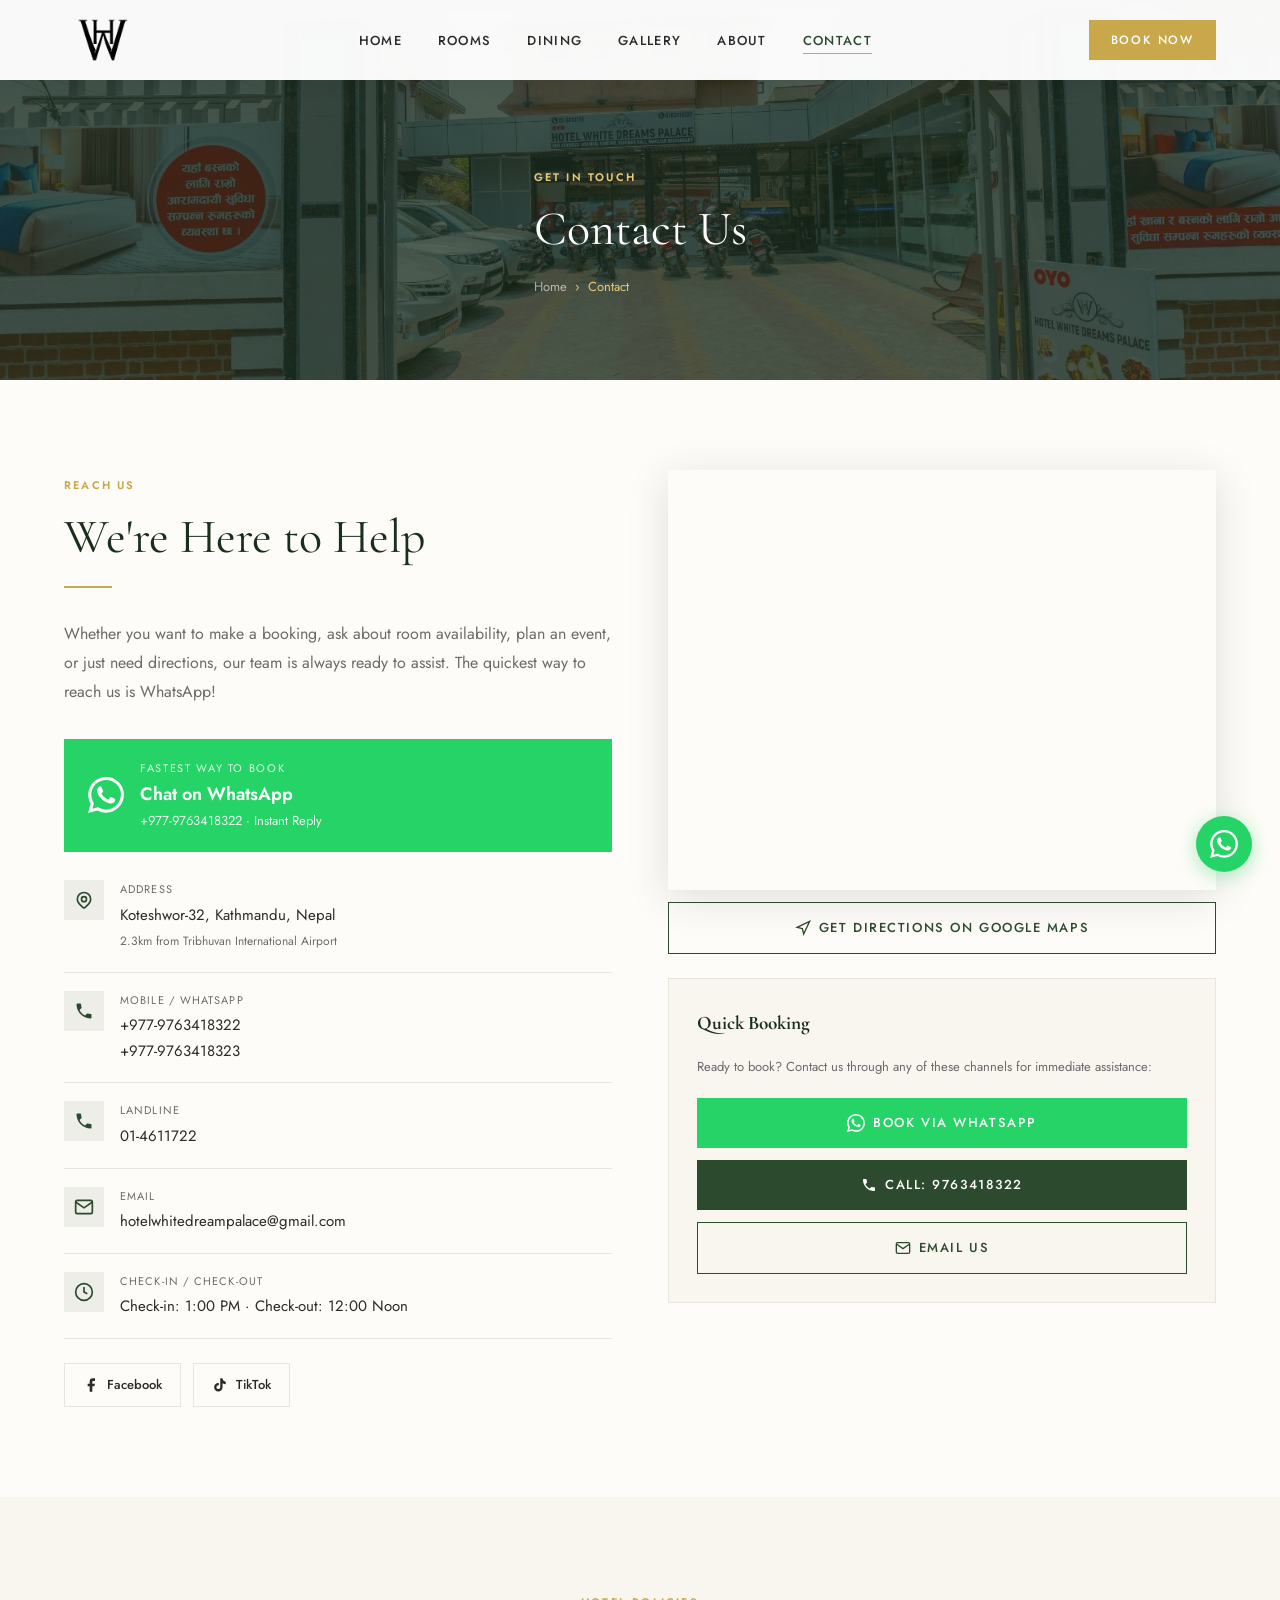
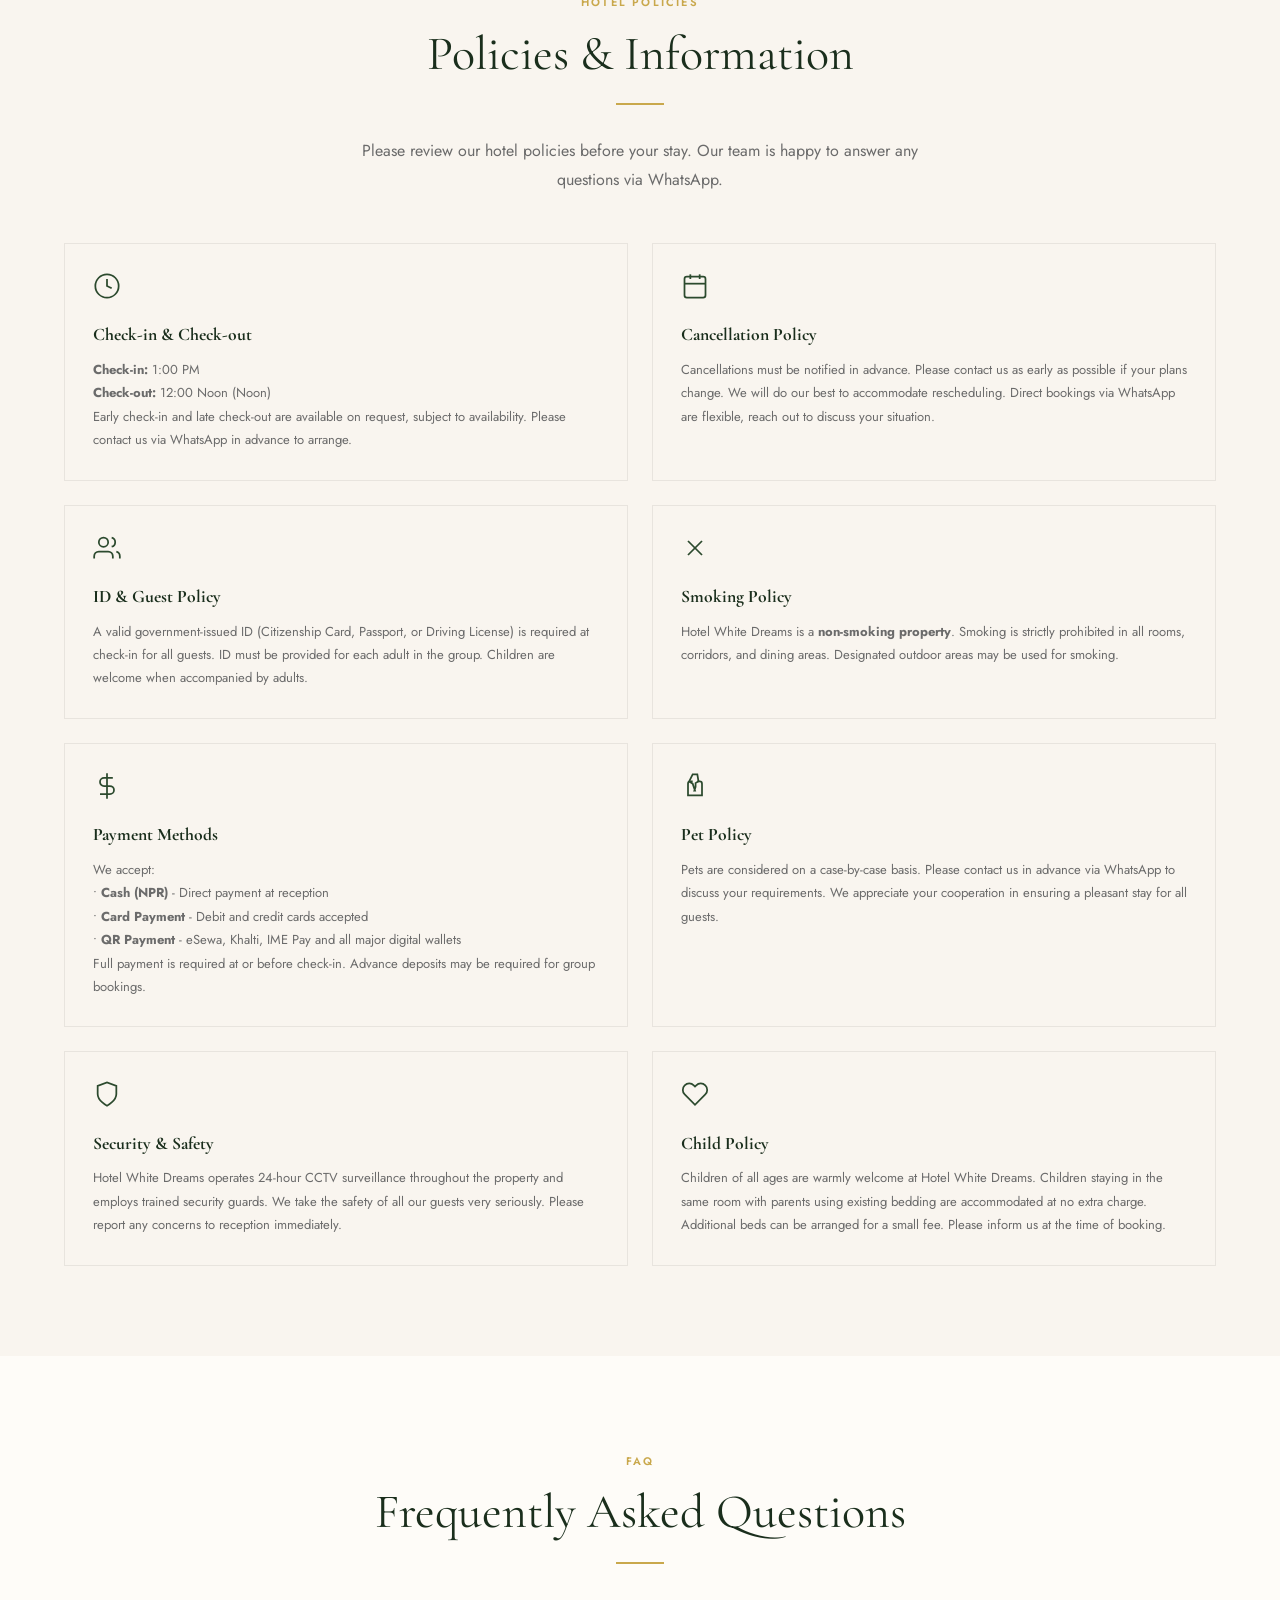
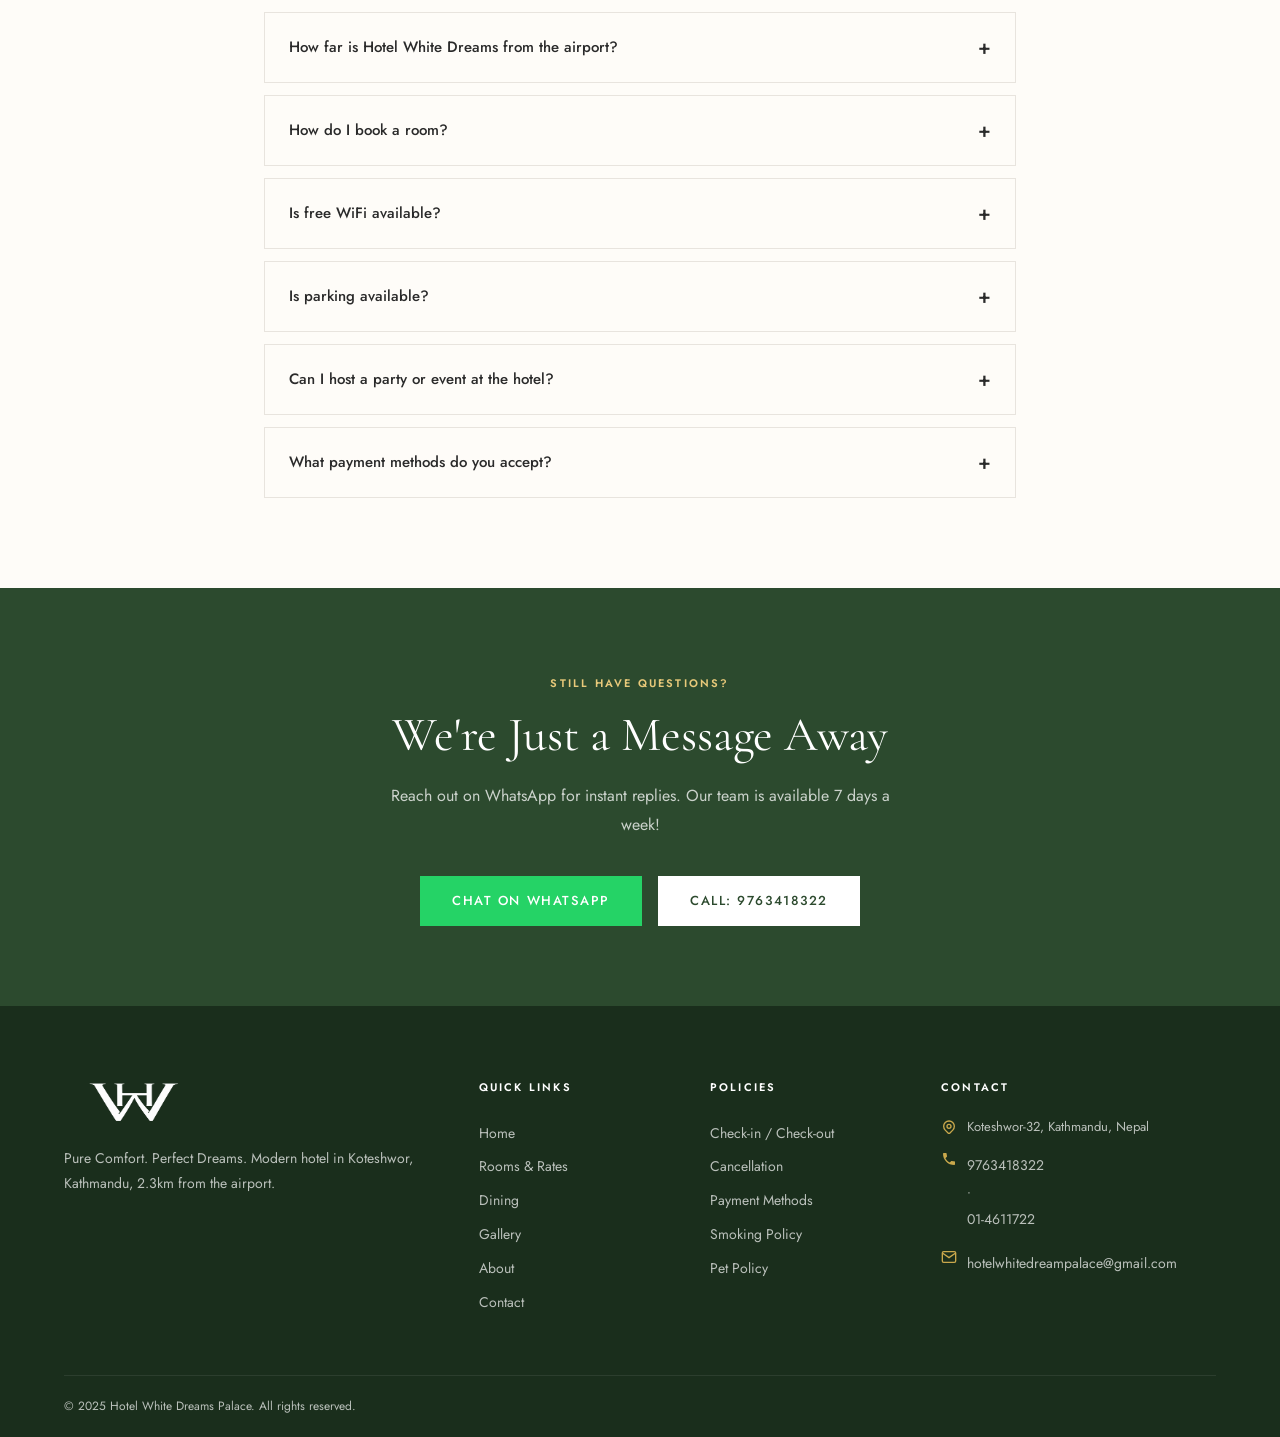
==== commit 0016525d: "style update" ====
--- a/contact.html
+++ b/contact.html
@@ -104,7 +104,7 @@
         </a>
 
         <address>
-          <div class="contact-list" role="list">
+          <div class="contact-list" role="list" style="font-style:normal">
             <div class="contact-item" role="listitem">
               <div class="c-icon" aria-hidden="true">
                 <svg width="20" height="20" fill="none" stroke="currentColor" stroke-width="2" viewBox="0 0 24 24"><path d="M17.657 16.657L13.414 20.9a1.998 1.998 0 01-2.827 0l-4.244-4.243a8 8 0 1111.314 0z"/><path d="M15 11a3 3 0 11-6 0 3 3 0 016 0z"/></svg>
